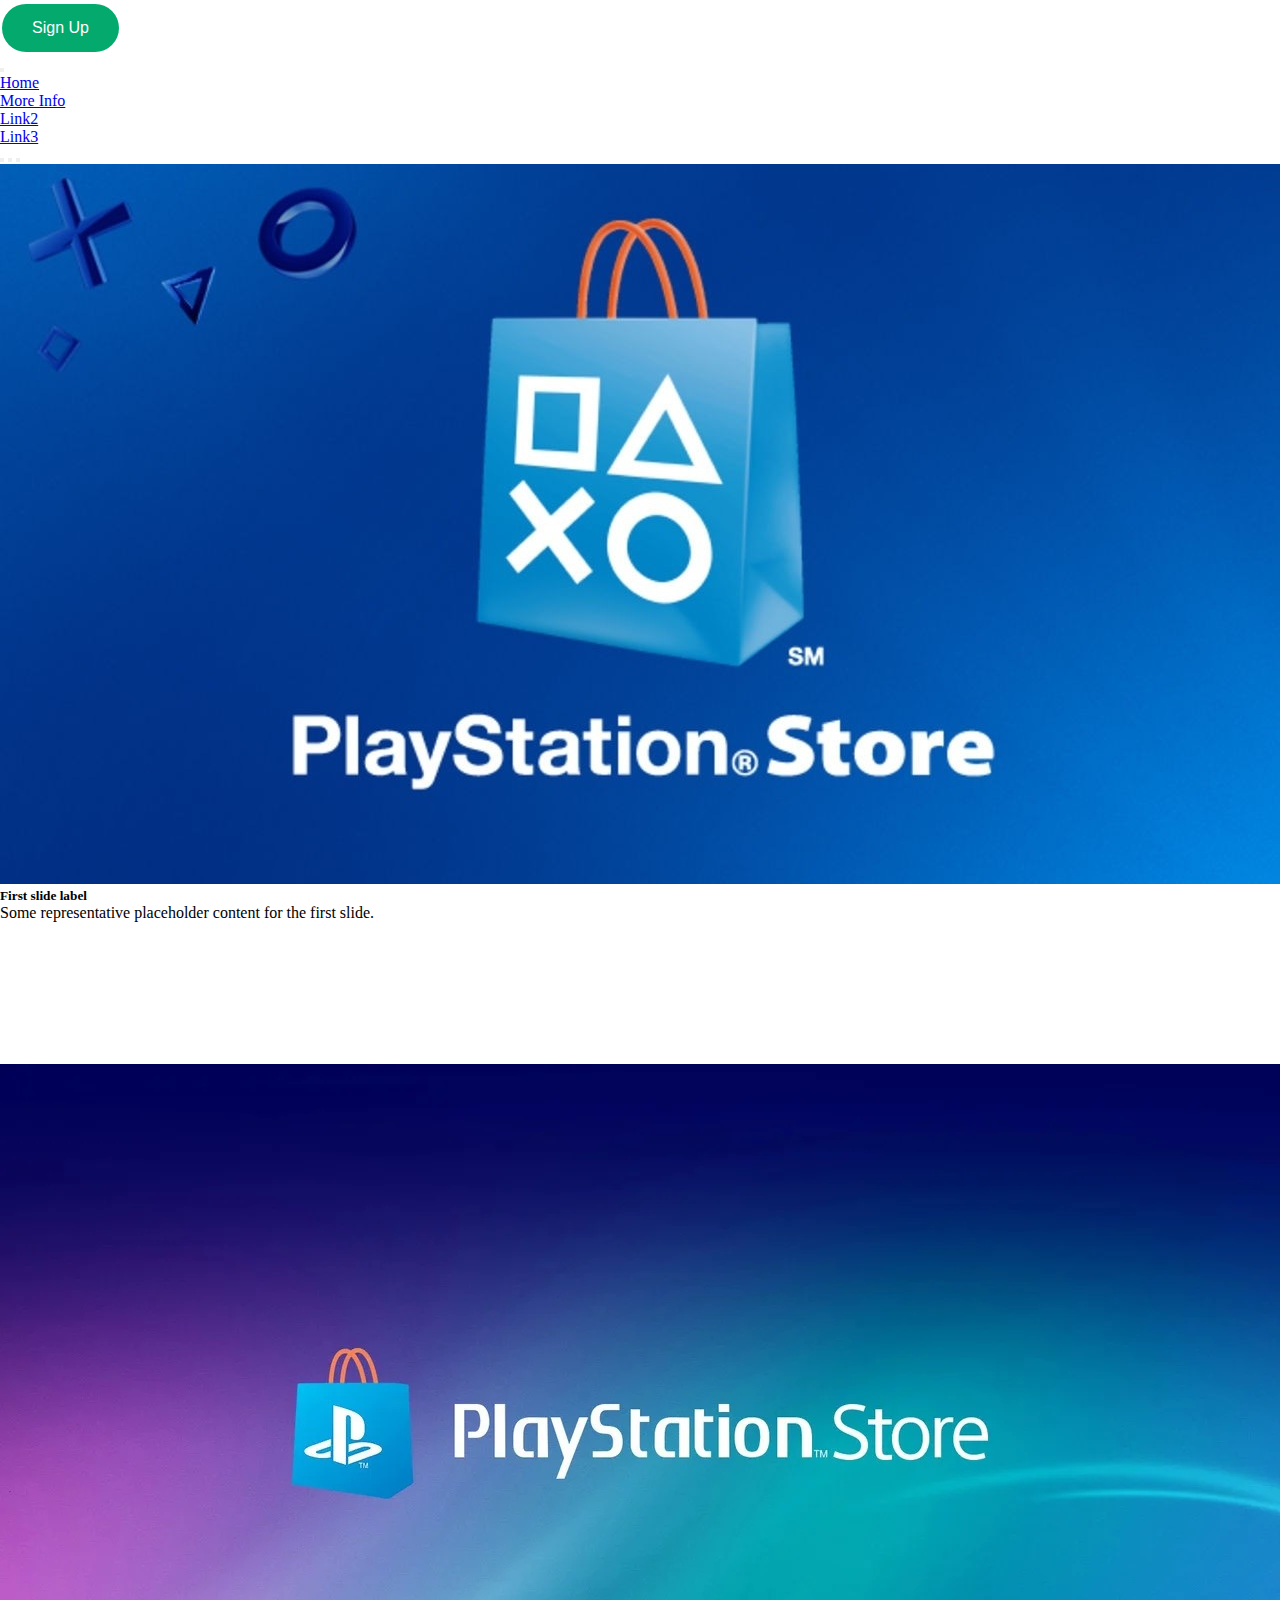
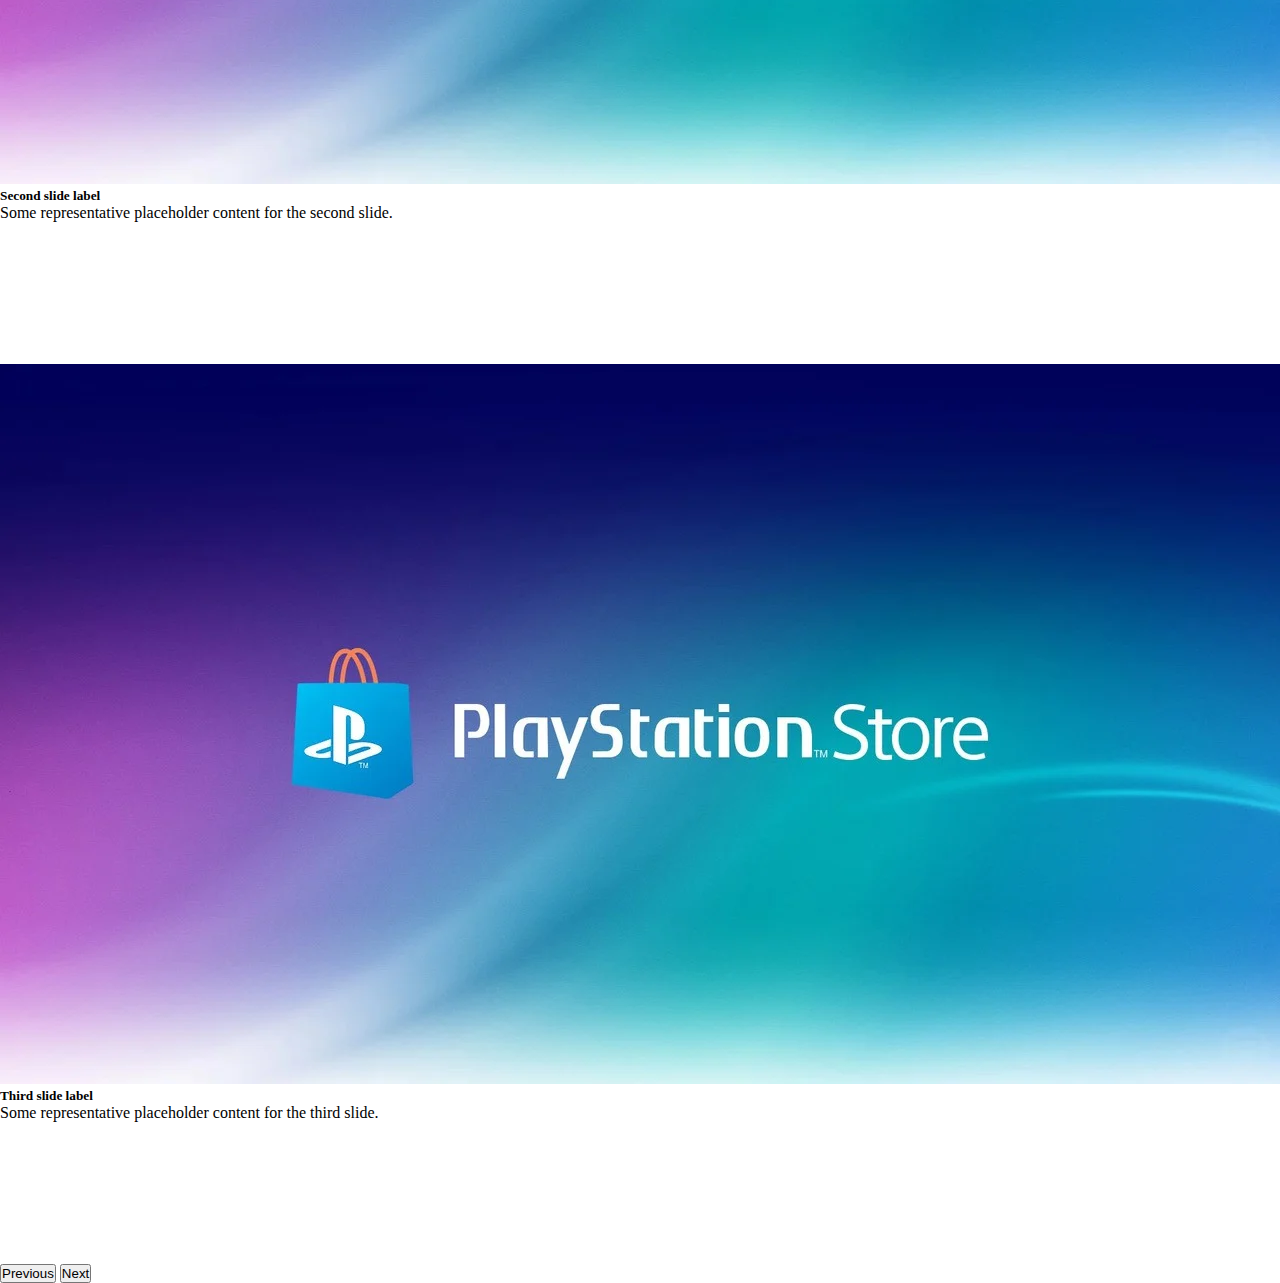
==== index.html @ cf3bb621 "initialized" ====
<!DOCTYPE html>
<html lang="en">
  <head>
    <meta charset="UTF-8" />
    <meta http-equiv="X-UA-Compatible" content="IE=edge" />
    <meta name="viewport" content="width=device-width, initial-scale=1.0" />
    <title>Document</title>

    <!-- bootstrap-cdn -->
    <link
      href="https://cdn.jsdelivr.net/npm/bootstrap@5.0.2/dist/css/bootstrap.min.css"
      rel="stylesheet"
      integrity="sha384-EVSTQN3/azprG1Anm3QDgpJLIm9Nao0Yz1ztcQTwFspd3yD65VohhpuuCOmLASjC"
      crossorigin="anonymous"
    />

    <!-- <link
      rel="stylesheet"
      href="https://cdnjs.cloudflare.com/ajax/libs/OwlCarousel2/2.3.4/assets/owl.carousel.min.css"
    /> -->
    <link
      rel="stylesheet"
      href="https://cdnjs.cloudflare.com/ajax/libs/OwlCarousel2/2.3.4/assets/owl.theme.default.css"
    />

    <link rel="stylesheet" href="style.css" />

    <!-- font-awesome -->
    <link
      rel="stylesheet"
      href="https://cdnjs.cloudflare.com/ajax/libs/font-awesome/6.1.1/css/all.min.css"
      integrity="sha512-KfkfwYDsLkIlwQp6LFnl8zNdLGxu9YAA1QvwINks4PhcElQSvqcyVLLD9aMhXd13uQjoXtEKNosOWaZqXgel0g=="
      crossorigin="anonymous"
      referrerpolicy="no-referrer"
    />
  </head>

  <body>
    <header>
      <nav class="navbar navbar-light">
        <div class="container-fluid">
          <div class="d-flex justify-content-end w-100">
            <button class="button button1">
              Sign Up <i class="fa-solid fa-location-arrow ms-4"></i>
            </button>
          </div>
        </div>
      </nav>
      <!-- bottom nav -->
      <nav class="navbar navbar-expand-lg navbar-light bg-light">
        <div class="container">
          <button
            class="navbar-toggler"
            type="button"
            data-bs-toggle="collapse"
            data-bs-target="#navbarSupportedContent"
            aria-controls="navbarSupportedContent"
            aria-expanded="false"
            aria-label="Toggle navigation"
          >
            <span class="navbar-toggler-icon"></span>
          </button>
          <div class="collapse navbar-collapse" id="navbarSupportedContent">
            <ul
              class="navbar-nav d-flex justify-content-around w-100 mb-2 mb-lg-0"
            >
              <li class="nav-item">
                <a class="nav-link active fw-bold" aria-current="page" href="#"
                  >Home</a
                >
              </li>
              <li class="nav-item">
                <a class="nav-link fw-bold" href="#"
                  >More Info <i class="fa-solid fa-angles-right"></i
                ></a>
              </li>
              <li class="nav-item">
                <a class="nav-link fw-bold" href="#"
                  >Link2 <i class="fa-solid fa-angles-right"></i
                ></a>
              </li>
              <li class="nav-item">
                <a class="nav-link fw-bold" href="#"
                  >Link3 <i class="fa-solid fa-angles-right"></i
                ></a>
              </li>
            </ul>
          </div>
        </div>
      </nav>
    </header>

    <main>
      <!-- carousel -->
      <div id="carouselExampleDark" class="carousel carousel-dark slide" data-bs-ride="carousel">
        <div class="carousel-indicators">
          <button type="button" data-bs-target="#carouselExampleDark" data-bs-slide-to="0" class="active" aria-current="true" aria-label="Slide 1"></button>
          <button type="button" data-bs-target="#carouselExampleDark" data-bs-slide-to="1" aria-label="Slide 2"></button>
          <button type="button" data-bs-target="#carouselExampleDark" data-bs-slide-to="2" aria-label="Slide 3"></button>
        </div>
        <div class="carousel-inner">
          <div class="carousel-item active" data-bs-interval="10000">
            <div className=""><img src="/images/plastation-1.jpg" class="d-block w-100" alt="..."></div>
            <div class="carousel-caption d-none d-md-block">
              <h5>First slide label</h5>
              <p>Some representative placeholder content for the first slide.</p>
            </div>
          </div>
          <div class="carousel-item" data-bs-interval="2000">
            <img src="/images/plastation-2.jpg" class="d-block w-100" alt="...">
            <div class="carousel-caption d-none d-md-block">
              <h5>Second slide label</h5>
              <p>Some representative placeholder content for the second slide.</p>
            </div>
          </div>
          <div class="carousel-item">
            <img src="/images/plastation-2.jpg" class="d-block w-100" alt="...">
            <div class="carousel-caption d-none d-md-block">
              <h5>Third slide label</h5>
              <p>Some representative placeholder content for the third slide.</p>
            </div>
          </div>
        </div>
        <button class="carousel-control-prev" type="button" data-bs-target="#carouselExampleDark" data-bs-slide="prev">
          <span class="carousel-control-prev-icon" aria-hidden="true"></span>
          <span class="visually-hidden">Previous</span>
        </button>
        <button class="carousel-control-next" type="button" data-bs-target="#carouselExampleDark" data-bs-slide="next">
          <span class="carousel-control-next-icon" aria-hidden="true"></span>
          <span class="visually-hidden">Next</span>
        </button>
      </div>
    </main>

<!-- bundle-js -->
    <script
      src="https://cdn.jsdelivr.net/npm/bootstrap@5.0.2/dist/js/bootstrap.bundle.min.js"
      integrity="sha384-MrcW6ZMFYlzcLA8Nl+NtUVF0sA7MsXsP1UyJoMp4YLEuNSfAP+JcXn/tWtIaxVXM"
      crossorigin="anonymous"
    ></script>
  </body>
</html>
---- style.css ----
*{
    margin: 0px;
    padding: 0px;
    box-sizing: border-box;
}

.button {
    background-color: #04AA6D;
    border: none;
    color: white;
    padding: 15px 30px;
    text-align: center;
    text-decoration: none;
    display: inline-block;
    font-size: 16px;
    margin: 4px 2px;
  }

  .button1 {border-radius: 30px;}

  /* .navbar-light .navbar-nav .nav-item {
    
    padding: 10px 5px; 
  }
  
  
  .navbar-light .navbar-nav .nav-item .nav-link {
    padding: 10px 0;
  } */
  
  .navbar-light .navbar-nav .nav-item  .nav-link .active {
    border-bottom: 2px solid yellowgreen !important;
    margin: 0 10px;
  }

  /* carousel */
  .carousel-item {
    height: 100vh;
    min-height: 350px;
    background: no-repeat center center scroll;
    -webkit-background-size: cover;
    -moz-background-size: cover;
    -o-background-size: cover;
    background-size: cover;
  }
  .text_part{
    display: none;
  }
  @media (max-width: 575px){
    .text_part{
    display: block;
  }
  .left_part{
    display: none;
  }
  }

  div {
    display: block;
    position: relative;
    -webkit-box-sizing: border-box;
    -moz-box-sizing: border-box;
    box-sizing: border-box
}




.bbb_viewed {
    padding-top: 51px;
    padding-bottom: 60px;
    background: #eff6fa
}

.bbb_main_container{
        background-color: #fff;
   padding: 11px;
}

.bbb_viewed_title_container {
    border-bottom: solid 1px #dadada
}

.bbb_viewed_title {
        margin-bottom: 16px;
   margin-top: 8px;

}

.bbb_viewed_nav_container {
    position: absolute;
    right: -5px;
    bottom: 14px
}

.bbb_viewed_nav {
    display: inline-block;
    cursor: pointer
}

.bbb_viewed_nav i {
    color: #dadada;
    font-size: 18px;
    padding: 5px;
    -webkit-transition: all 200ms ease;
    -moz-transition: all 200ms ease;
    -ms-transition: all 200ms ease;
    -o-transition: all 200ms ease;
    transition: all 200ms ease
}

.bbb_viewed_nav:hover i {
    color: #606264
}

.bbb_viewed_prev {
    margin-right: 15px
}

.bbb_viewed_slider_container {
    padding-top: 13px;
}

.bbb_viewed_item {
    width: 100%;
    background: #FFFFFF;
    border-radius: 2px;
    padding-top: 25px;
    padding-bottom: 25px;
    padding-left: 30px;
    padding-right: 30px
}

.bbb_viewed_image {
        width: 150px;
   height: 150px;
}

.bbb_viewed_image img {
    display: block;
    max-width: 100%
}

.bbb_viewed_content {
    width: 100%;
    margin-top: 25px
}

.bbb_viewed_price {
    font-size: 16px;
    color: #000000;
    font-weight: 500
}

.bbb_viewed_item.discount .bbb_viewed_price {
    color: #df3b3b
}

.bbb_viewed_price span {
    position: relative;
    font-size: 12px;
    font-weight: 400;
    color: rgba(0, 0, 0, 0.6);
    margin-left: 8px
}

.bbb_viewed_price span::after {
    display: block;
    position: absolute;
    top: 6px;
    left: -2px;
    width: calc(100% + 4px);
    height: 1px;
    background: #8d8d8d;
    content: ''
}

.bbb_viewed_name {
    margin-top: 3px
}

.bbb_viewed_name a {
    font-size: 14px;
    color: #000000;
    -webkit-transition: all 200ms ease;
    -moz-transition: all 200ms ease;
    -ms-transition: all 200ms ease;
    -o-transition: all 200ms ease;
    transition: all 200ms ease
}

.bbb_viewed_name a:hover {
    color: #0e8ce4
}

.item_marks {
    position: absolute;
    top: 18px;
    left: 18px
}

.item_mark {
    display: none;
    width: 36px;
    height: 36px;
    border-radius: 50%;
    color: #FFFFFF;
    font-size: 10px;
    font-weight: 500;
    line-height: 36px;
    text-align: center
}

.item_discount { 
    background: #df3b3b;
    margin-right: 5px
}

.item_new {
    background: #0e8ce4
}

.bbb_viewed_item.discount .item_discount {
    display: inline-block
}

.bbb_viewed_item.is_new .item_new {
    display: inline-block
}
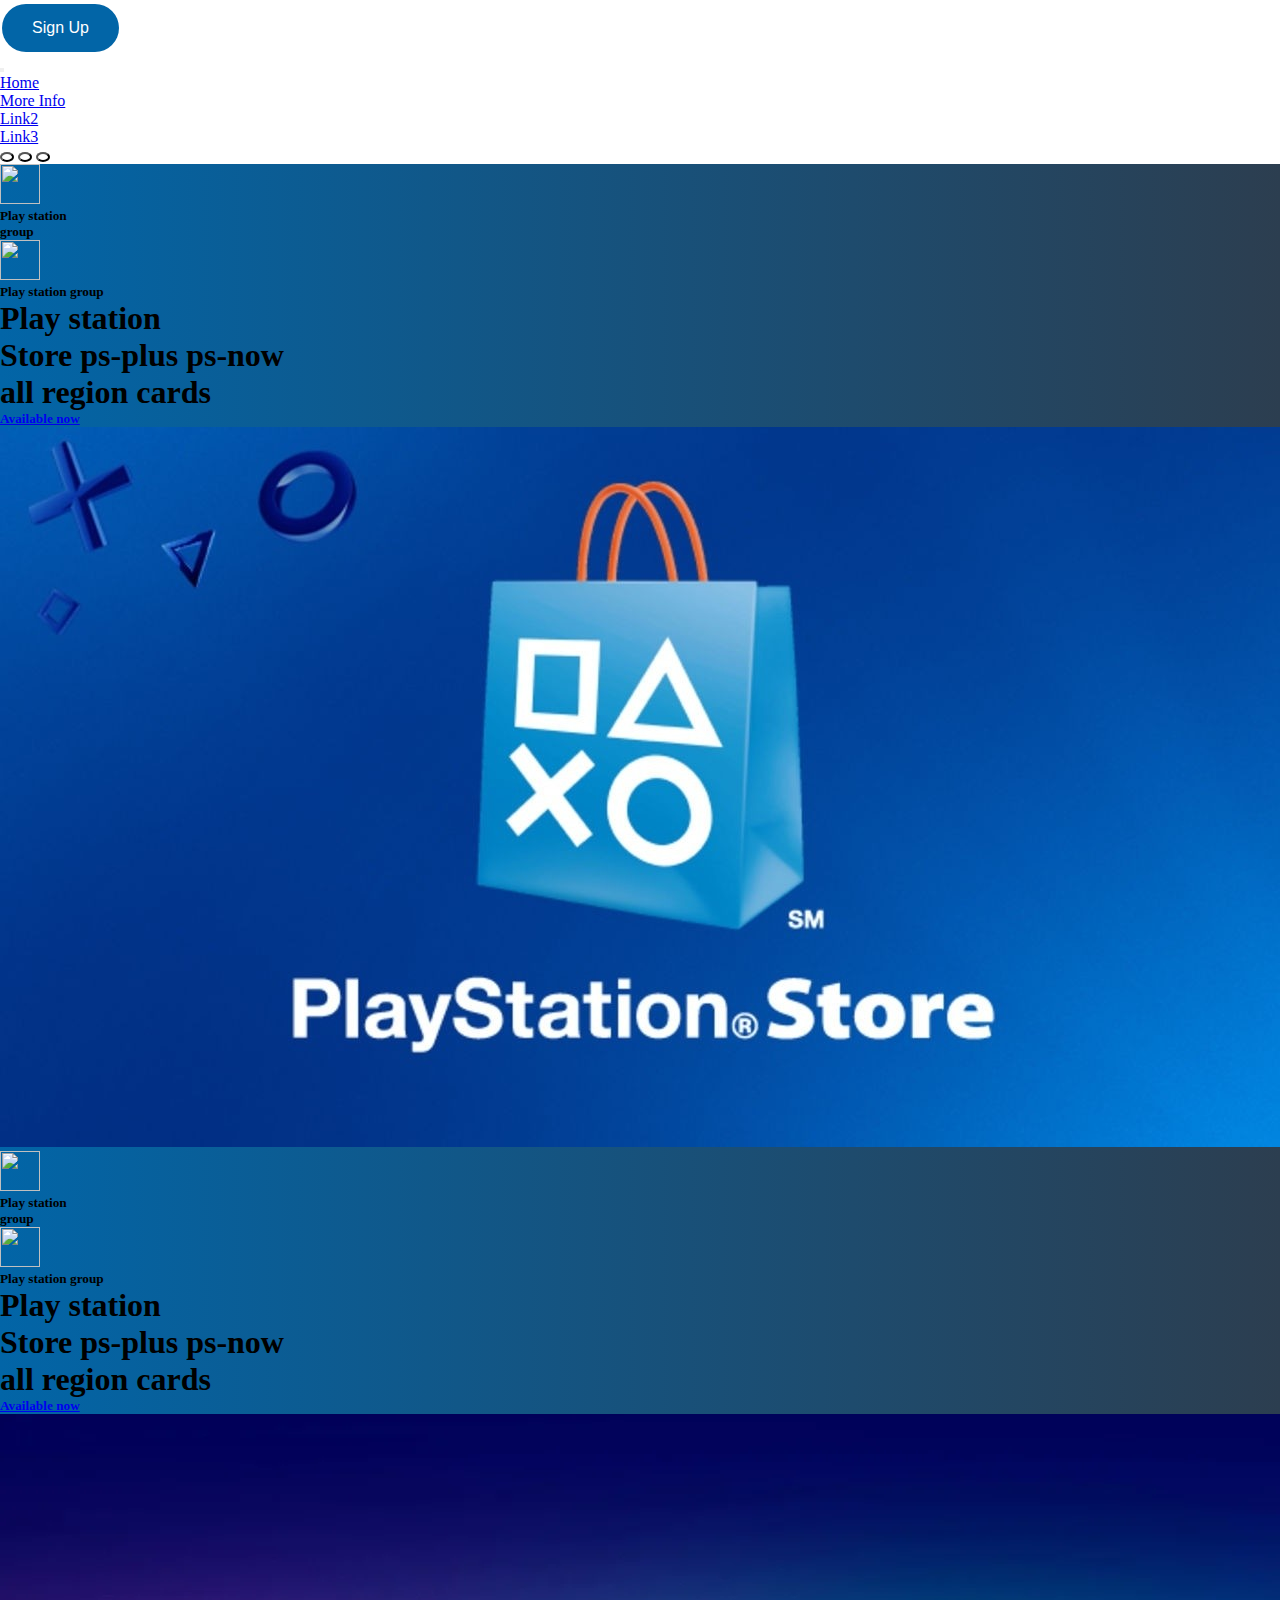
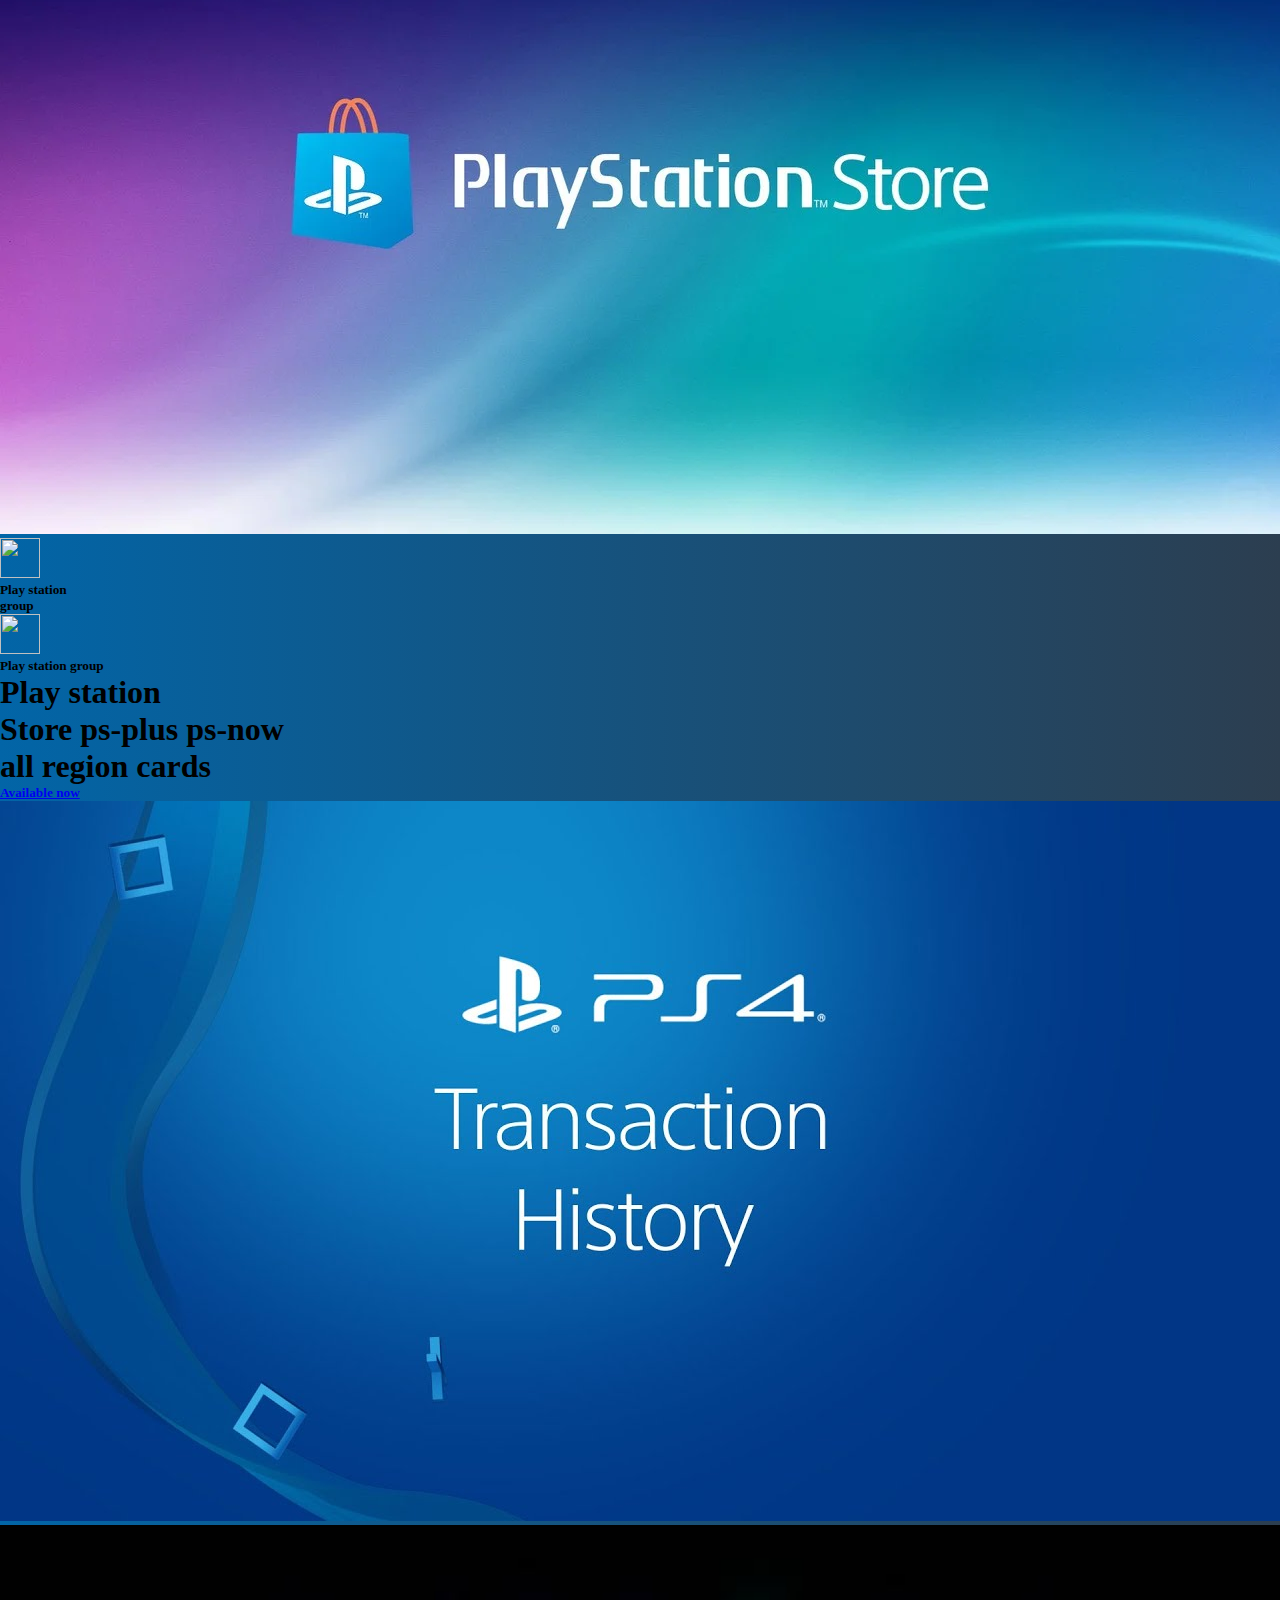
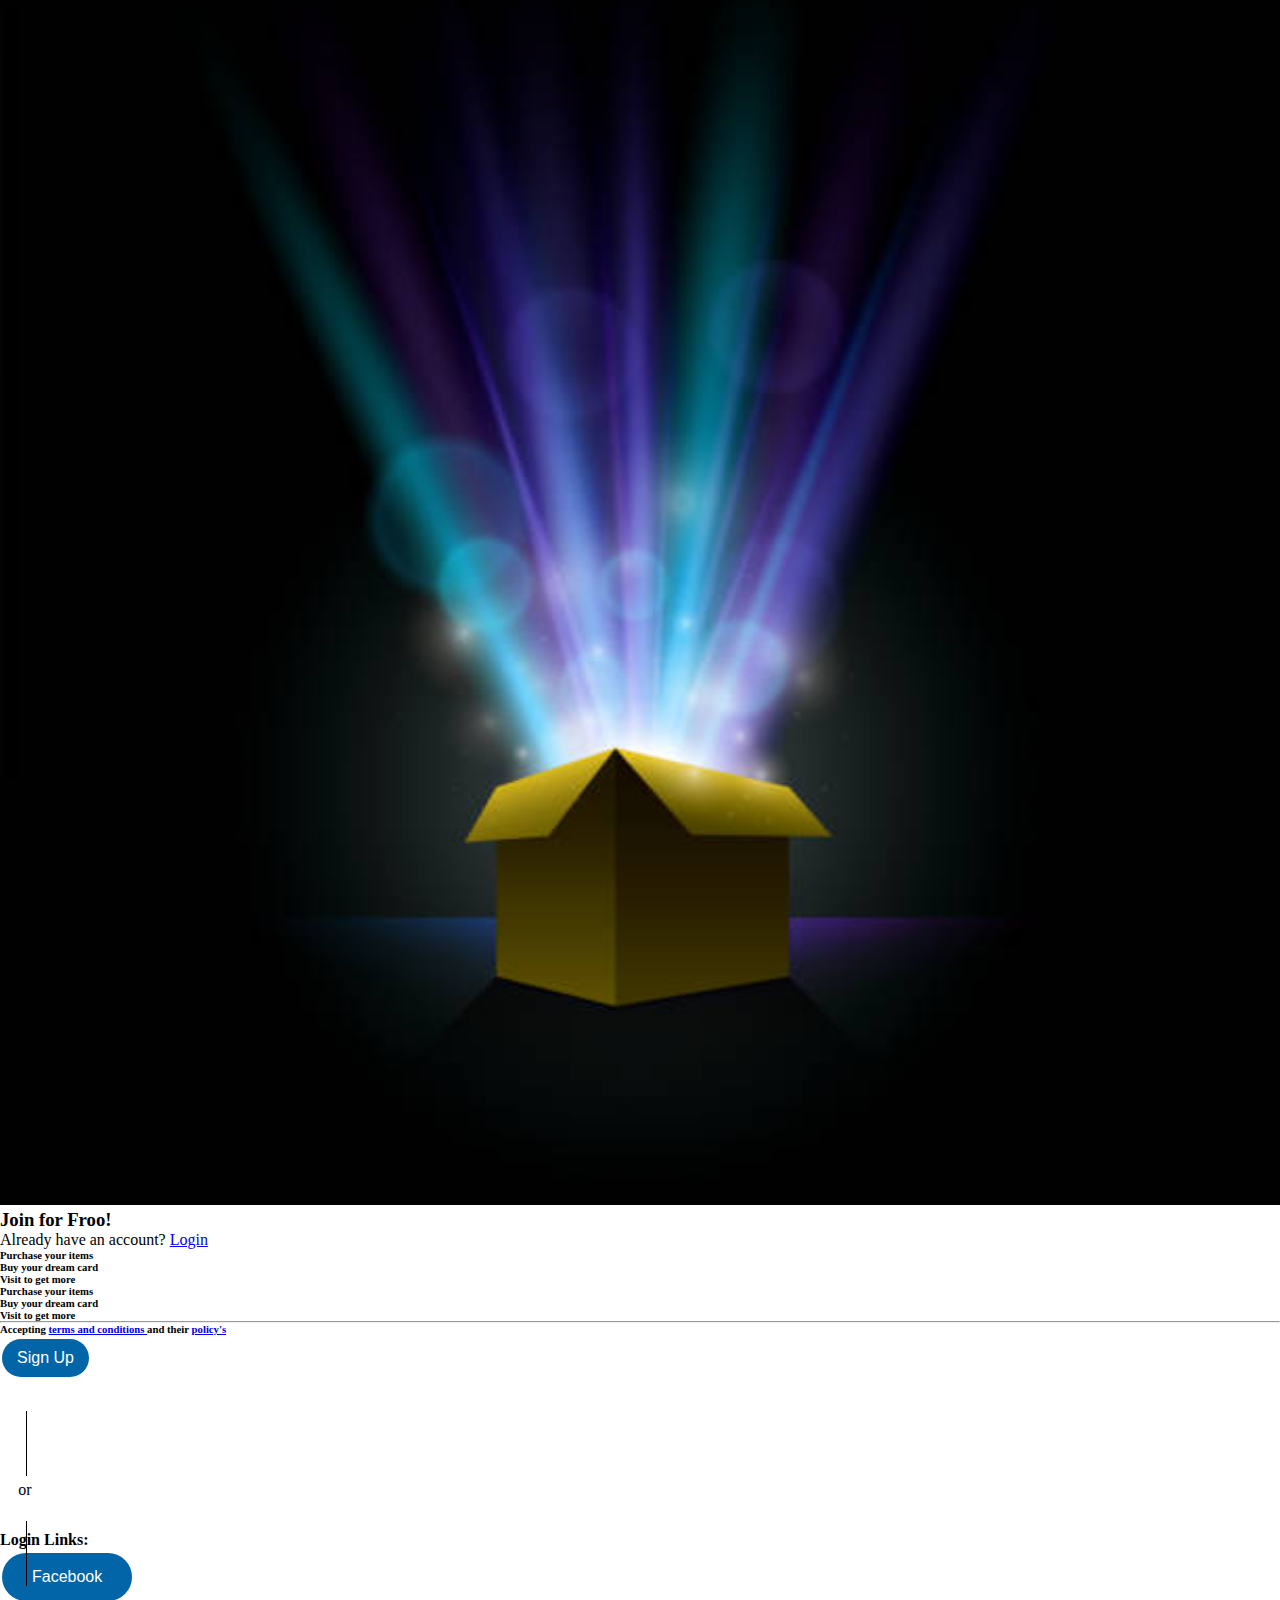
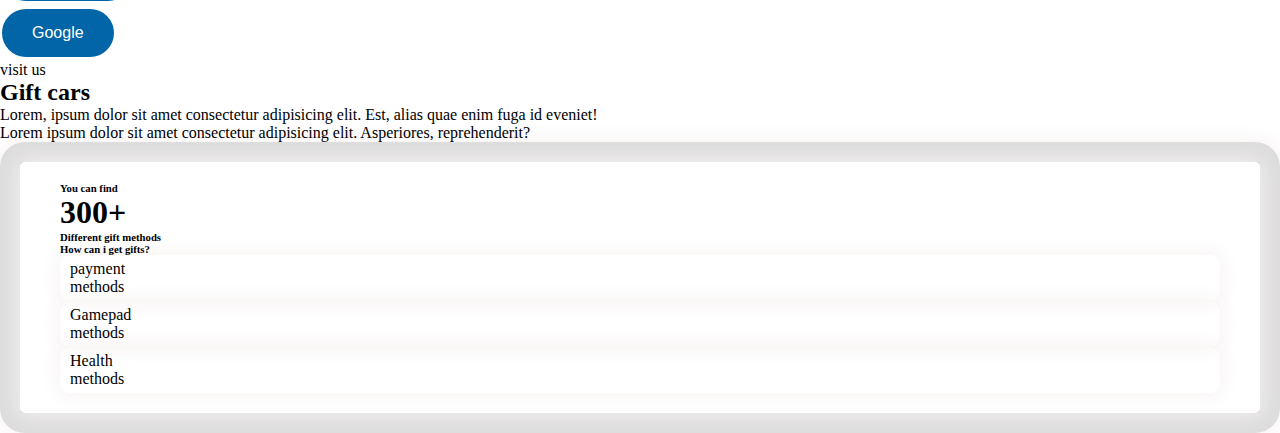
==== commit b7cd7a3a: "new section added" ====
--- a/index.html
+++ b/index.html
@@ -92,47 +92,290 @@
 
     <main>
       <!-- carousel -->
-      <div id="carouselExampleDark" class="carousel carousel-dark slide" data-bs-ride="carousel">
-        <div class="carousel-indicators">
-          <button type="button" data-bs-target="#carouselExampleDark" data-bs-slide-to="0" class="active" aria-current="true" aria-label="Slide 1"></button>
-          <button type="button" data-bs-target="#carouselExampleDark" data-bs-slide-to="1" aria-label="Slide 2"></button>
-          <button type="button" data-bs-target="#carouselExampleDark" data-bs-slide-to="2" aria-label="Slide 3"></button>
-        </div>
-        <div class="carousel-inner">
-          <div class="carousel-item active" data-bs-interval="10000">
-            <div className=""><img src="/images/plastation-1.jpg" class="d-block w-100" alt="..."></div>
-            <div class="carousel-caption d-none d-md-block">
-              <h5>First slide label</h5>
-              <p>Some representative placeholder content for the first slide.</p>
-            </div>
-          </div>
-          <div class="carousel-item" data-bs-interval="2000">
-            <img src="/images/plastation-2.jpg" class="d-block w-100" alt="...">
-            <div class="carousel-caption d-none d-md-block">
-              <h5>Second slide label</h5>
-              <p>Some representative placeholder content for the second slide.</p>
-            </div>
-          </div>
-          <div class="carousel-item">
-            <img src="/images/plastation-2.jpg" class="d-block w-100" alt="...">
-            <div class="carousel-caption d-none d-md-block">
-              <h5>Third slide label</h5>
-              <p>Some representative placeholder content for the third slide.</p>
-            </div>
-          </div>
-        </div>
-        <button class="carousel-control-prev" type="button" data-bs-target="#carouselExampleDark" data-bs-slide="prev">
-          <span class="carousel-control-prev-icon" aria-hidden="true"></span>
-          <span class="visually-hidden">Previous</span>
-        </button>
-        <button class="carousel-control-next" type="button" data-bs-target="#carouselExampleDark" data-bs-slide="next">
-          <span class="carousel-control-next-icon" aria-hidden="true"></span>
-          <span class="visually-hidden">Next</span>
-        </button>
-      </div>
+      <section>
+        <div
+          id="carouselExampleDark"
+          class="carousel carousel-dark slide"
+          data-bs-ride="carousel"
+        >
+          <div class="carousel-indicators">
+            <button
+              type="button"
+              data-bs-target="#carouselExampleDark"
+              data-bs-slide-to="0"
+              class="active"
+              aria-current="true"
+              aria-label="Slide 1"
+            ></button>
+            <button
+              type="button"
+              data-bs-target="#carouselExampleDark"
+              data-bs-slide-to="1"
+              aria-label="Slide 2"
+            ></button>
+            <button
+              type="button"
+              data-bs-target="#carouselExampleDark"
+              data-bs-slide-to="2"
+              aria-label="Slide 3"
+            ></button>
+          </div>
+          <div class="carousel-inner py-2 carousel-bg-info text-white">
+            <div class="carousel-item active" data-bs-interval="10000">
+              <div class="row p-5 carousel-bg-info d-flex align-items-center">
+                <div class="col-lg-6">
+                  <div class="d-flex justify-content-start">
+                    <div
+                      class="d-flex justify-content-evenly align-items-center"
+                    >
+                      <div>
+                        <img
+                          height="40px"
+                          width="40px"
+                          src="/images/playstation-people.png"
+                          alt=""
+                        />
+                      </div>
+                      <h5 class="ms-2">Play station <br />group</h5>
+                    </div>
+                    <div
+                      class="d-flex justify-content-evenly align-items-center"
+                    >
+                      <div>
+                        <img
+                          height="40px"
+                          width="40px"
+                          src="/images/playicon.png"
+                          alt=""
+                        />
+                      </div>
+                      <h5>Play station group</h5>
+                    </div>
+                  </div>
+                  <h1 class="text-uppercase mt-5">
+                    Play station <br />Store ps-plus ps-now <br />all region
+                    cards
+                  </h1>
+                  <h5 class="mt-4">
+                    <a href="#" class="text-white">Available now</a>
+                  </h5>
+                </div>
+                <div class="col-lg-6">
+                  <img
+                    src="images/plastation-1.jpg"
+                    class="d-block w-100"
+                    alt="..."
+                  />
+                </div>
+              </div>
+            </div>
+            <div class="carousel-item" data-bs-interval="2000">
+              <div class="row p-5 panda-bg-info d-flex align-items-center">
+                <div class="col-lg-6">
+                  <div class="d-flex justify-content-start">
+                    <div
+                      class="d-flex justify-content-evenly align-items-center"
+                    >
+                      <div>
+                        <img
+                          height="40px"
+                          width="40px"
+                          src="/images/playstation-people.png"
+                          alt=""
+                        />
+                      </div>
+                      <h5 class="ms-2">Play station <br />group</h5>
+                    </div>
+                    <div
+                      class="d-flex justify-content-evenly align-items-center"
+                    >
+                      <div>
+                        <img
+                          height="40px"
+                          width="40px"
+                          src="/images/playicon.png"
+                          alt=""
+                        />
+                      </div>
+                      <h5>Play station group</h5>
+                    </div>
+                  </div>
+                  <h1 class="text-uppercase mt-5">
+                    Play station <br />Store ps-plus ps-now <br />all region
+                    cards
+                  </h1>
+                  <h5 class="mt-4">
+                    <a href="#" class="text-white">Available now</a>
+                  </h5>
+                </div>
+                <div class="col-lg-6">
+                  <img
+                    src="images/plastation-2.jpg"
+                    class="d-block w-100"
+                    alt="..."
+                  />
+                </div>
+              </div>
+            </div>
+            <div class="carousel-item">
+              <div class="row p-5 panda-bg-info d-flex align-items-center">
+                <div class="col-lg-6">
+                  <div class="d-flex justify-content-start">
+                    <div
+                      class="d-flex justify-content-evenly align-items-center"
+                    >
+                      <div>
+                        <img
+                          height="40px"
+                          width="40px"
+                          src="/images/playstation-people.png"
+                          alt=""
+                        />
+                      </div>
+                      <h5 class="ms-2">Play station <br />group</h5>
+                    </div>
+                    <div
+                      class="d-flex justify-content-evenly align-items-center"
+                    >
+                      <div>
+                        <img
+                          height="40px"
+                          width="40px"
+                          src="/images/playicon.png"
+                          alt=""
+                        />
+                      </div>
+                      <h5>Play station group</h5>
+                    </div>
+                  </div>
+                  <h1 class="text-uppercase mt-5">
+                    Play station <br />Store ps-plus ps-now <br />all region
+                    cards
+                  </h1>
+                  <h5 class="mt-4">
+                    <a href="#" class="text-white">Available now</a>
+                  </h5>
+                </div>
+                <div class="col-lg-6">
+                  <img
+                    src="images/plastation-3.jpg"
+                    class="d-block w-100"
+                    alt="..."
+                  />
+                </div>
+              </div>
+            </div>
+          </div>
+        </div>
+      </section>
+
+      <!-- login-section -->
+      <section>
+        <div class="row">
+          <div class="col-lg-3">
+            <img height="100%" width="100%" src="/images/mystery-box2.png" alt="" />
+          </div>
+          <div class="col-lg-5 my-auto">
+            <div>
+              <div class="d-flex justify-content-between align-items-center">
+                <h3>Join for Froo!</h3>
+                <span>Already have an account? <a href="#">Login</a></span>
+              </div>
+            </div>
+            <div class="d-flex justify-content-between my-3">
+              <h6>Purchase your items</h6>
+              <h6>Buy your dream card</h6>
+              <h6>Visit to get more<a href="#"><i class="fa-solid fa-location-arrow ms-4"></i></a></h6>
+            </div>
+            <div class="d-flex justify-content-between my-3">
+              <h6>Purchase your items</h6>
+              <h6>Buy your dream card</h6>
+              <h6>Visit to get more<a href="#"><i class="fa-solid fa-location-arrow ms-4"></i></a></h6>
+            </div>
+            <hr />
+            <div class="d-flex justify-content-between align-items-center ">
+              <h6>
+                Accepting
+                <a href="#"
+                  >terms and conditions </a>and their  <a href="#">policy's</a
+                >
+              </h6>
+              <h6>
+                <button class="buy-button buy-button1">
+                  Sign Up <i class="fa-solid fa-caret-right ms-4"></i></i>
+                </button>
+              </h3>
+            </div>
+          </div>
+
+          <div class="col-lg-4 my-auto">
+            <div class="d-flex justify-content-evenly">
+             <span class="line">or</span>
+             <div class="social-link">
+              <h4>Login Links:</h4>
+            <button class="button button1 mt-4 mb-2">
+              Facebook <i class="fa-solid fa-caret-right ms-3"></i></i>
+            </button>
+            <br>
+            <button class="button button1">
+              Google <i class="fa-solid fa-caret-right ms-4"></i></i>
+            </button>
+            </div>
+            </div>
+            
+          </div>
+        </div>
+      </section>
+
+      <section>
+        <div class="row">
+          <div class="col-lg-4 gift-card-left">
+            <div class="mb-5">
+              <span>visit us</span>
+            <h2>Gift cars</h2>
+            <p>Lorem, ipsum dolor sit amet consectetur adipisicing elit. Est, alias quae enim fuga id eveniet!</p>
+            </div>
+            <div>Lorem ipsum dolor sit amet consectetur adipisicing elit. Asperiores, reprehenderit?</div>
+          </div>
+          <div class="col-lg-6">
+            <div class="gift-card-outer-right">
+              
+              <div class="gift-card-inner-right">
+  
+                <div class="row ">
+                  <div class="col-lg-6">
+                    <h6>You can find</h6>
+                    <h1>300+</h1>
+                    <h6>Different gift methods</h6>
+                  </div>
+                  <div class="col-lg-6">
+                    <h6>How can i get gifts?</h6>
+                    <div class="d-flex justify-content-between">
+                      <div class="gift-card-color">
+                       <i class="fa-solid fa-house d-inline-block fs-3 ms-3"></i>
+                        <p>payment <br> methods</p>
+                      </div>
+                      <div class="gift-card-color">
+                        <i class="fa-solid fa-gamepad d-inline-block fs-3 ms-3"></i>
+                        <p>Gamepad <br> methods</p>
+                      </div>
+                      <div class="gift-card-color">
+                        <i class="fa-solid fa-square-plus d-inline-block fs-3 ms-3"></i>
+                        <p>Health <br> methods</p>
+                      </div>
+                    </div>
+                  </div>
+                </div>
+              </div>
+            </div>
+          </div>
+        </div>
+      </section>
+
+
     </main>
 
-<!-- bundle-js -->
+    <!-- bundle-js -->
     <script
       src="https://cdn.jsdelivr.net/npm/bootstrap@5.0.2/dist/js/bootstrap.bundle.min.js"
       integrity="sha384-MrcW6ZMFYlzcLA8Nl+NtUVF0sA7MsXsP1UyJoMp4YLEuNSfAP+JcXn/tWtIaxVXM"
--- a/style.css
+++ b/style.css
@@ -2,10 +2,15 @@
     margin: 0px;
     padding: 0px;
     box-sizing: border-box;
+    outline: 0;
+}
+
+body{
+  overflow-x: hidden;
 }
 
 .button {
-    background-color: #04AA6D;
+    background-color: #0265a7;
     border: none;
     color: white;
     padding: 15px 30px;
@@ -18,212 +23,90 @@
 
   .button1 {border-radius: 30px;}
 
-  /* .navbar-light .navbar-nav .nav-item {
-    
-    padding: 10px 5px; 
+  .buy-button {
+    background-color: #0265a7;
+    border: none;
+    color: white;
+    padding: 10px 15px;
+    text-align: center;
+    text-decoration: none;
+    display: inline-block;
+    font-size: 16px;
+    margin: 4px 2px;
   }
-  
-  
-  .navbar-light .navbar-nav .nav-item .nav-link {
-    padding: 10px 0;
-  } */
+
+  .buy-button1 {border-radius: 30px;}
+
   
   .navbar-light .navbar-nav .nav-item  .nav-link .active {
     border-bottom: 2px solid yellowgreen !important;
     margin: 0 10px;
   }
 
-  /* carousel */
-  .carousel-item {
-    height: 100vh;
-    min-height: 350px;
-    background: no-repeat center center scroll;
-    -webkit-background-size: cover;
-    -moz-background-size: cover;
-    -o-background-size: cover;
-    background-size: cover;
-  }
-  .text_part{
-    display: none;
-  }
-  @media (max-width: 575px){
-    .text_part{
-    display: block;
-  }
-  .left_part{
-    display: none;
-  }
-  }
-
-  div {
-    display: block;
-    position: relative;
-    -webkit-box-sizing: border-box;
-    -moz-box-sizing: border-box;
-    box-sizing: border-box
-}
-
-
-
-
-.bbb_viewed {
-    padding-top: 51px;
-    padding-bottom: 60px;
-    background: #eff6fa
-}
-
-.bbb_main_container{
-        background-color: #fff;
-   padding: 11px;
-}
-
-.bbb_viewed_title_container {
-    border-bottom: solid 1px #dadada
-}
-
-.bbb_viewed_title {
-        margin-bottom: 16px;
-   margin-top: 8px;
+  .carousel-indicators [data-bs-target] {
+    
+    width: 14px !important;
+    height: 10px !important;
+    background-color: white !important;
+    border-radius: 100% !important;
 
 }
 
-.bbb_viewed_nav_container {
-    position: absolute;
-    right: -5px;
-    bottom: 14px
+  .carousel-bg-info{
+    background: linear-gradient(to right, #0265a7, #2c3e50);  
+  }
+
+  /* Vertical Line */
+  .line {
+    height: 150px;
+    width: 50px;
+    display: inline-block;
+    text-align:center;
+    padding-top: 100px;
+    position: relative;
 }
 
-.bbb_viewed_nav {
-    display: inline-block;
-    cursor: pointer
+.line:before {
+    border-left: 1px solid black;
+    content: "";
+    display: block;
+    height: 65px;
+    left: 26px;
+    position: absolute;
+    top: 30px;
+    width: 1px;
+    z-index: 0;
 }
 
-.bbb_viewed_nav i {
-    color: #dadada;
-    font-size: 18px;
-    padding: 5px;
-    -webkit-transition: all 200ms ease;
-    -moz-transition: all 200ms ease;
-    -ms-transition: all 200ms ease;
-    -o-transition: all 200ms ease;
-    transition: all 200ms ease
+.line:after {
+    border-left: 1px solid black;
+    content: "";
+    display: block;
+    height: 65px;
+    left: 26px;
+    position: absolute;
+    top: 140px;
+    width: 1px;
+    z-index: 0;
 }
 
-.bbb_viewed_nav:hover i {
-    color: #606264
+/* gift-cards-section */
+.gift-card-outer-right{
+  border: 20px solid gainsboro;
+  box-shadow: 0px 0px 20px 2px rgb(247, 241, 241);
+  border-radius: 25px;
+}
+.gift-card-inner-right{
+  padding: 20px 40px;
+  box-shadow: 0px 0px 20px 2px rgb(247, 241, 241);
+
 }
 
-.bbb_viewed_prev {
-    margin-right: 15px
+.gift-card-color{
+  padding: 5px 10px;
+  border-radius: 10px;
+  box-shadow: 0px 0px 20px 2px rgb(247, 241, 241);
 }
-
-.bbb_viewed_slider_container {
-    padding-top: 13px;
-}
-
-.bbb_viewed_item {
-    width: 100%;
-    background: #FFFFFF;
-    border-radius: 2px;
-    padding-top: 25px;
-    padding-bottom: 25px;
-    padding-left: 30px;
-    padding-right: 30px
-}
-
-.bbb_viewed_image {
-        width: 150px;
-   height: 150px;
-}
-
-.bbb_viewed_image img {
-    display: block;
-    max-width: 100%
-}
-
-.bbb_viewed_content {
-    width: 100%;
-    margin-top: 25px
-}
-
-.bbb_viewed_price {
-    font-size: 16px;
-    color: #000000;
-    font-weight: 500
-}
-
-.bbb_viewed_item.discount .bbb_viewed_price {
-    color: #df3b3b
-}
-
-.bbb_viewed_price span {
-    position: relative;
-    font-size: 12px;
-    font-weight: 400;
-    color: rgba(0, 0, 0, 0.6);
-    margin-left: 8px
-}
-
-.bbb_viewed_price span::after {
-    display: block;
-    position: absolute;
-    top: 6px;
-    left: -2px;
-    width: calc(100% + 4px);
-    height: 1px;
-    background: #8d8d8d;
-    content: ''
-}
-
-.bbb_viewed_name {
-    margin-top: 3px
-}
-
-.bbb_viewed_name a {
-    font-size: 14px;
-    color: #000000;
-    -webkit-transition: all 200ms ease;
-    -moz-transition: all 200ms ease;
-    -ms-transition: all 200ms ease;
-    -o-transition: all 200ms ease;
-    transition: all 200ms ease
-}
-
-.bbb_viewed_name a:hover {
-    color: #0e8ce4
-}
-
-.item_marks {
-    position: absolute;
-    top: 18px;
-    left: 18px
-}
-
-.item_mark {
-    display: none;
-    width: 36px;
-    height: 36px;
-    border-radius: 50%;
-    color: #FFFFFF;
-    font-size: 10px;
-    font-weight: 500;
-    line-height: 36px;
-    text-align: center
-}
-
-.item_discount { 
-    background: #df3b3b;
-    margin-right: 5px
-}
-
-.item_new {
-    background: #0e8ce4
-}
-
-.bbb_viewed_item.discount .item_discount {
-    display: inline-block
-}
-
-.bbb_viewed_item.is_new .item_new {
-    display: inline-block
+.gift-card-color i {
+  color: #871fef6a;
 }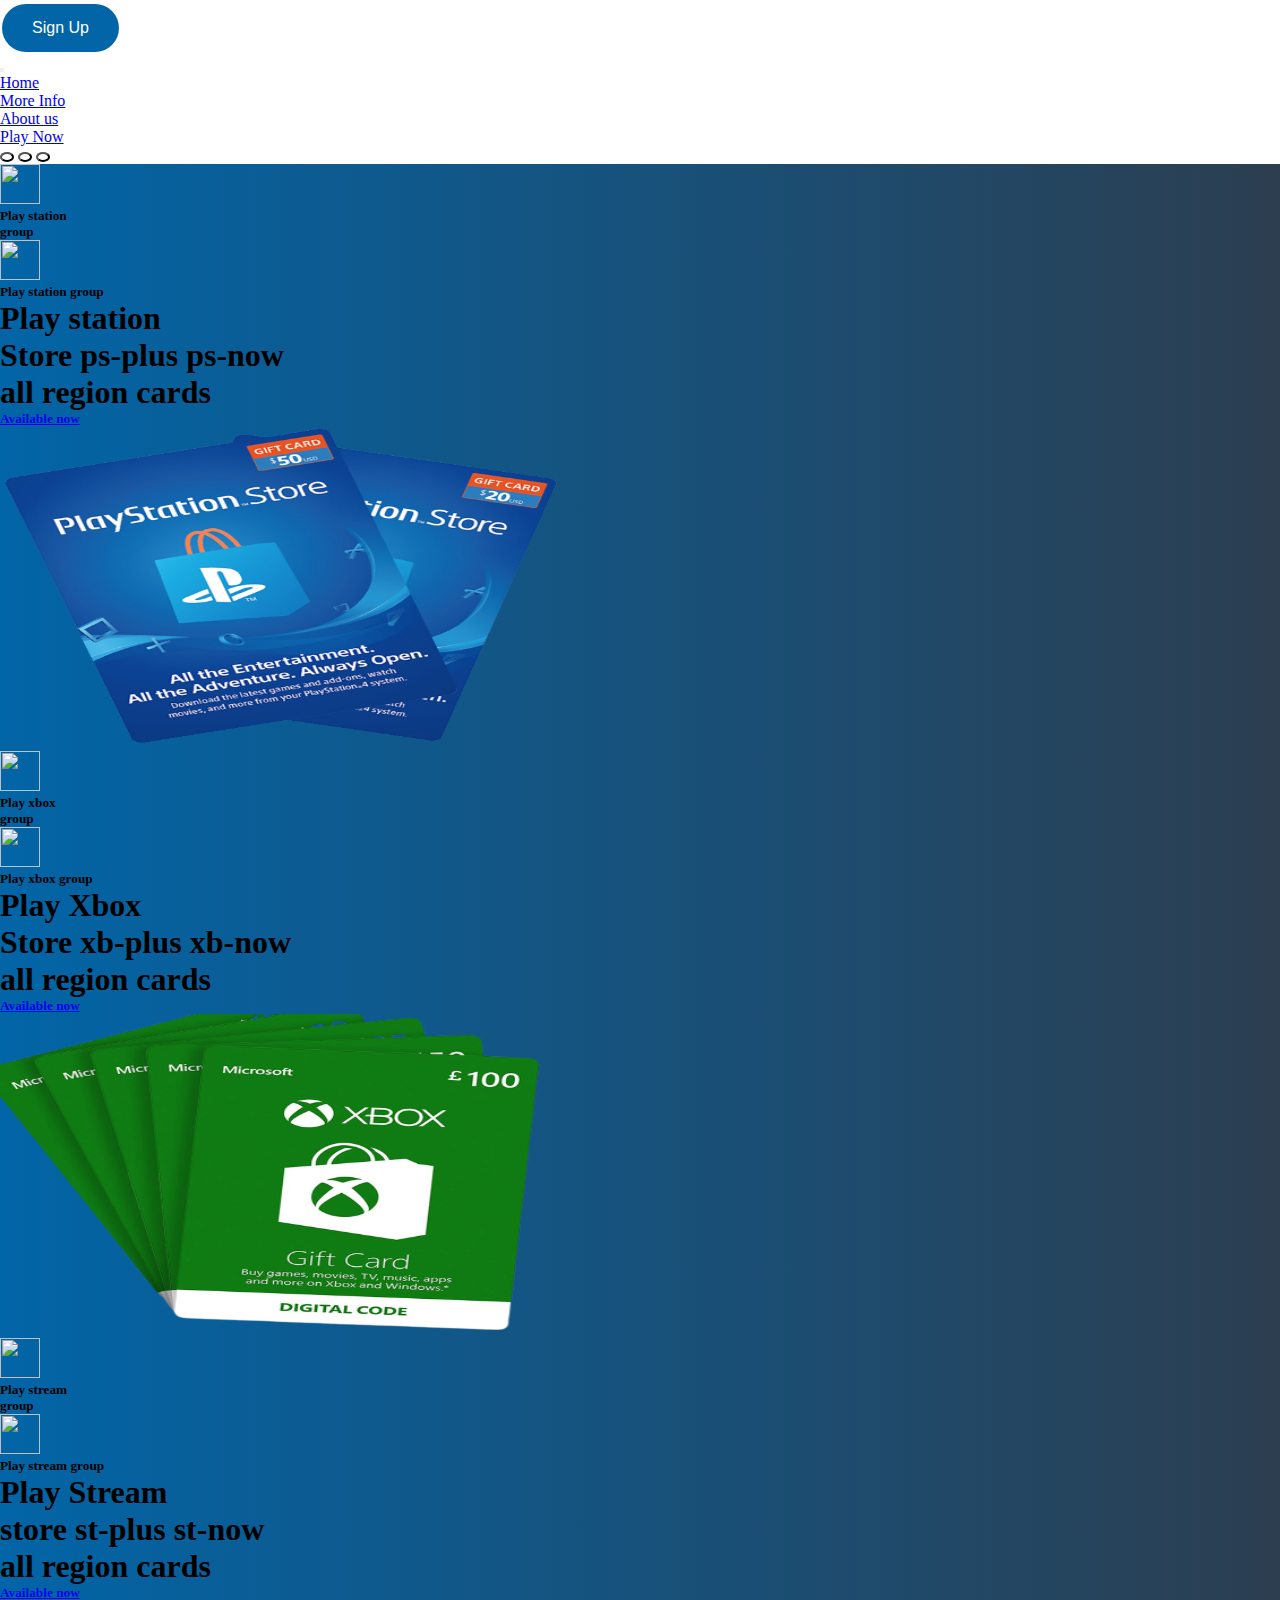
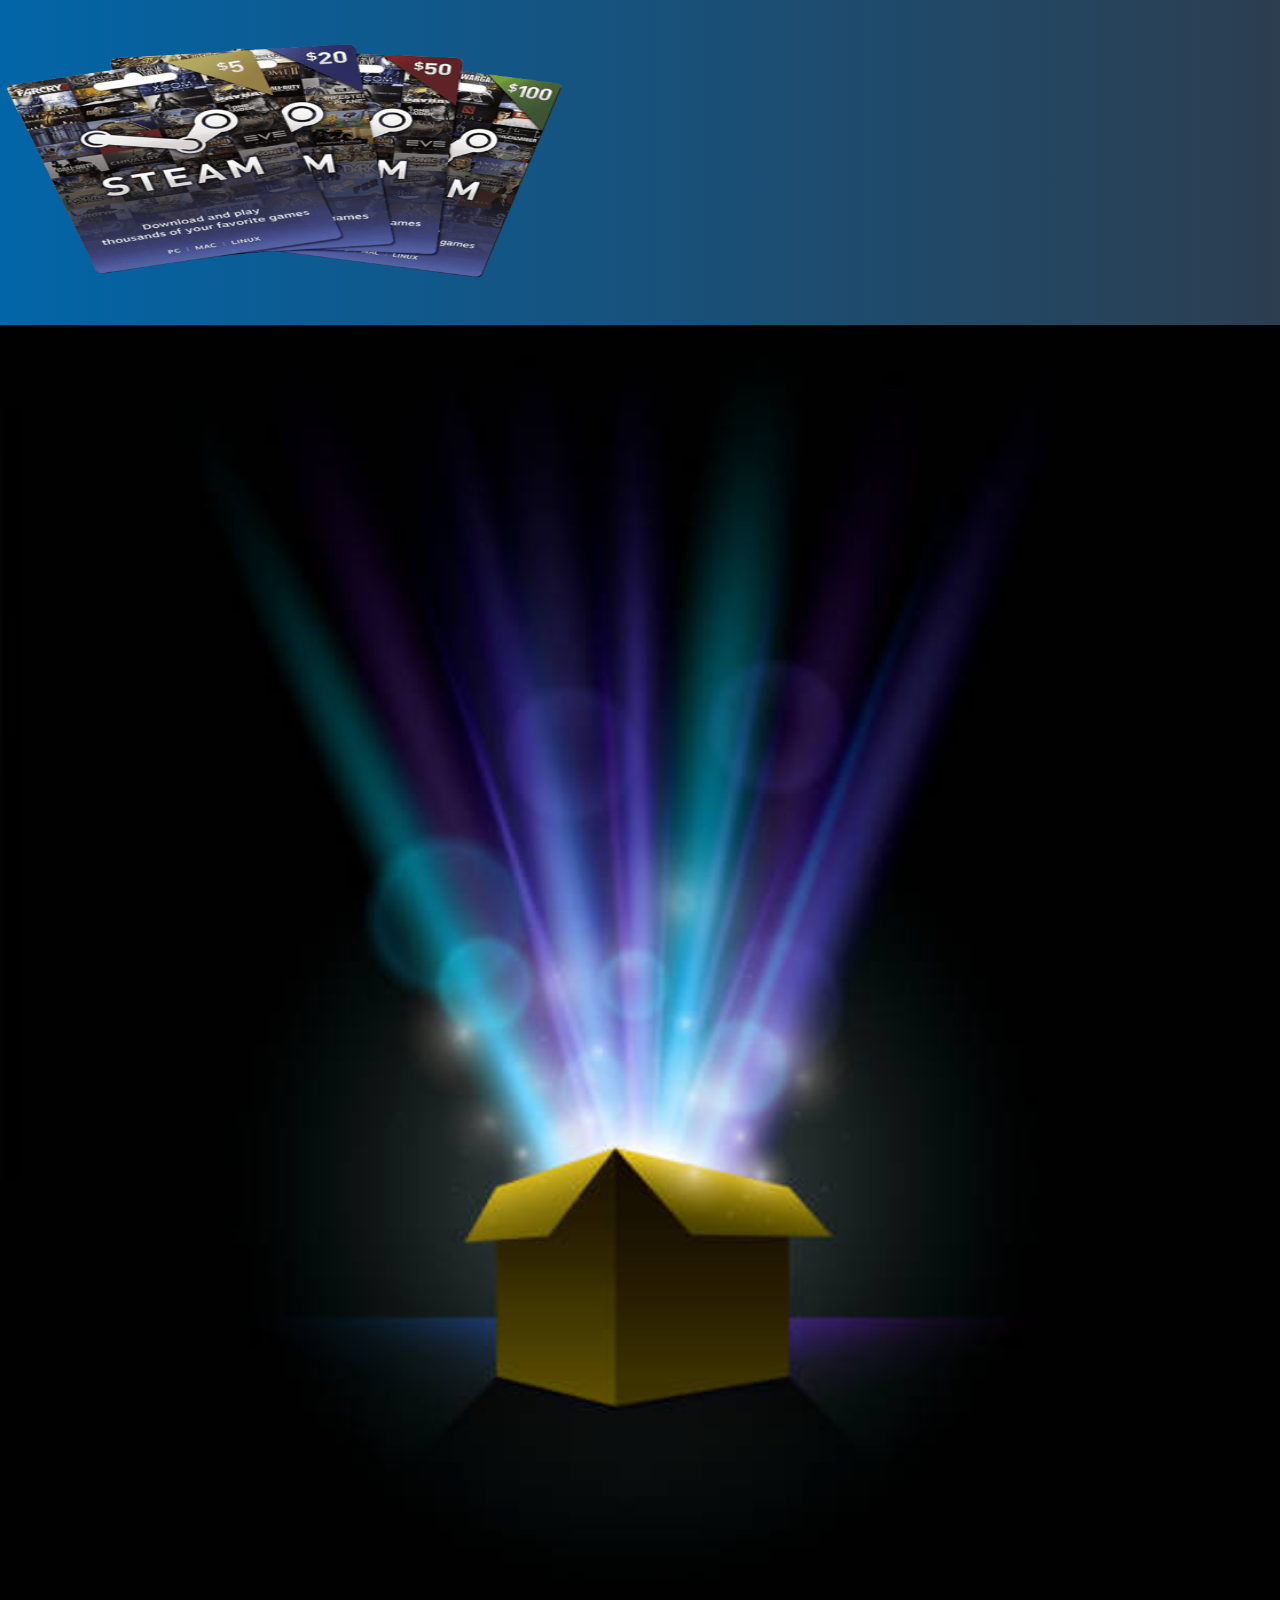
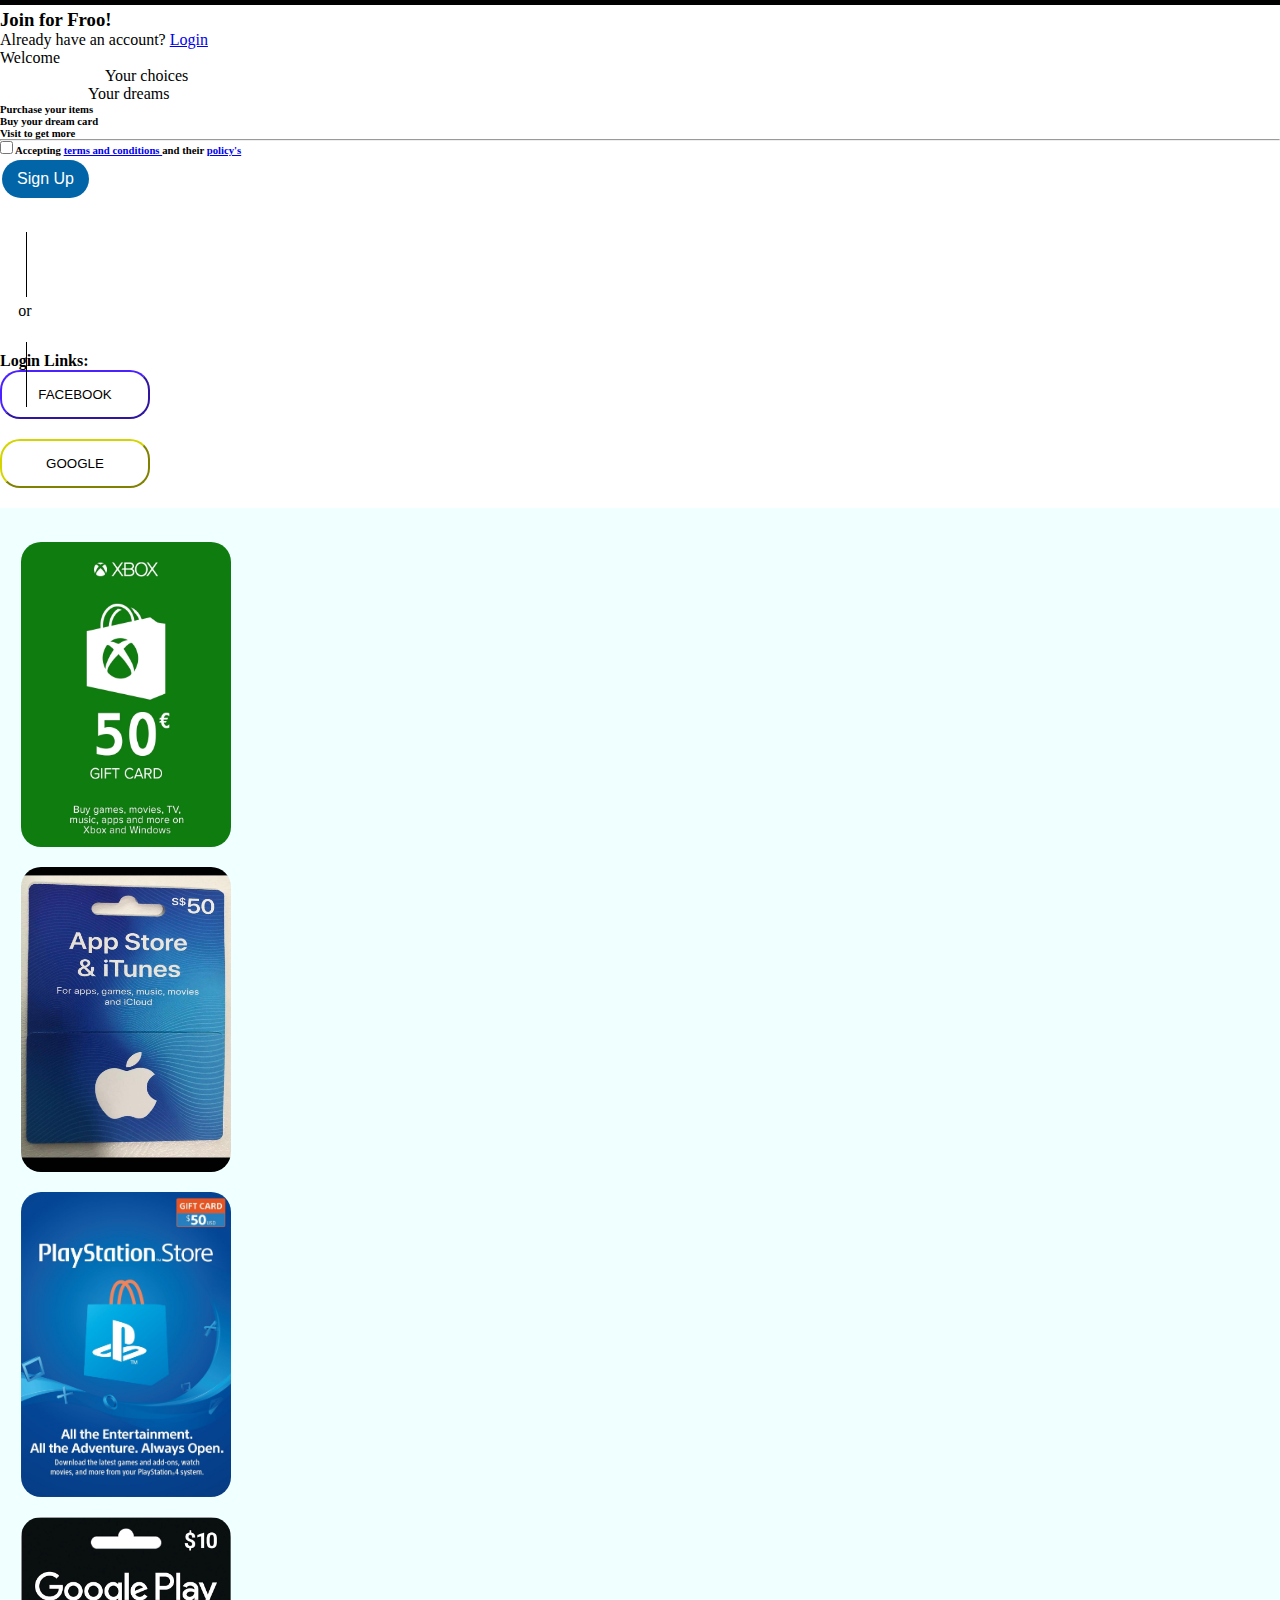
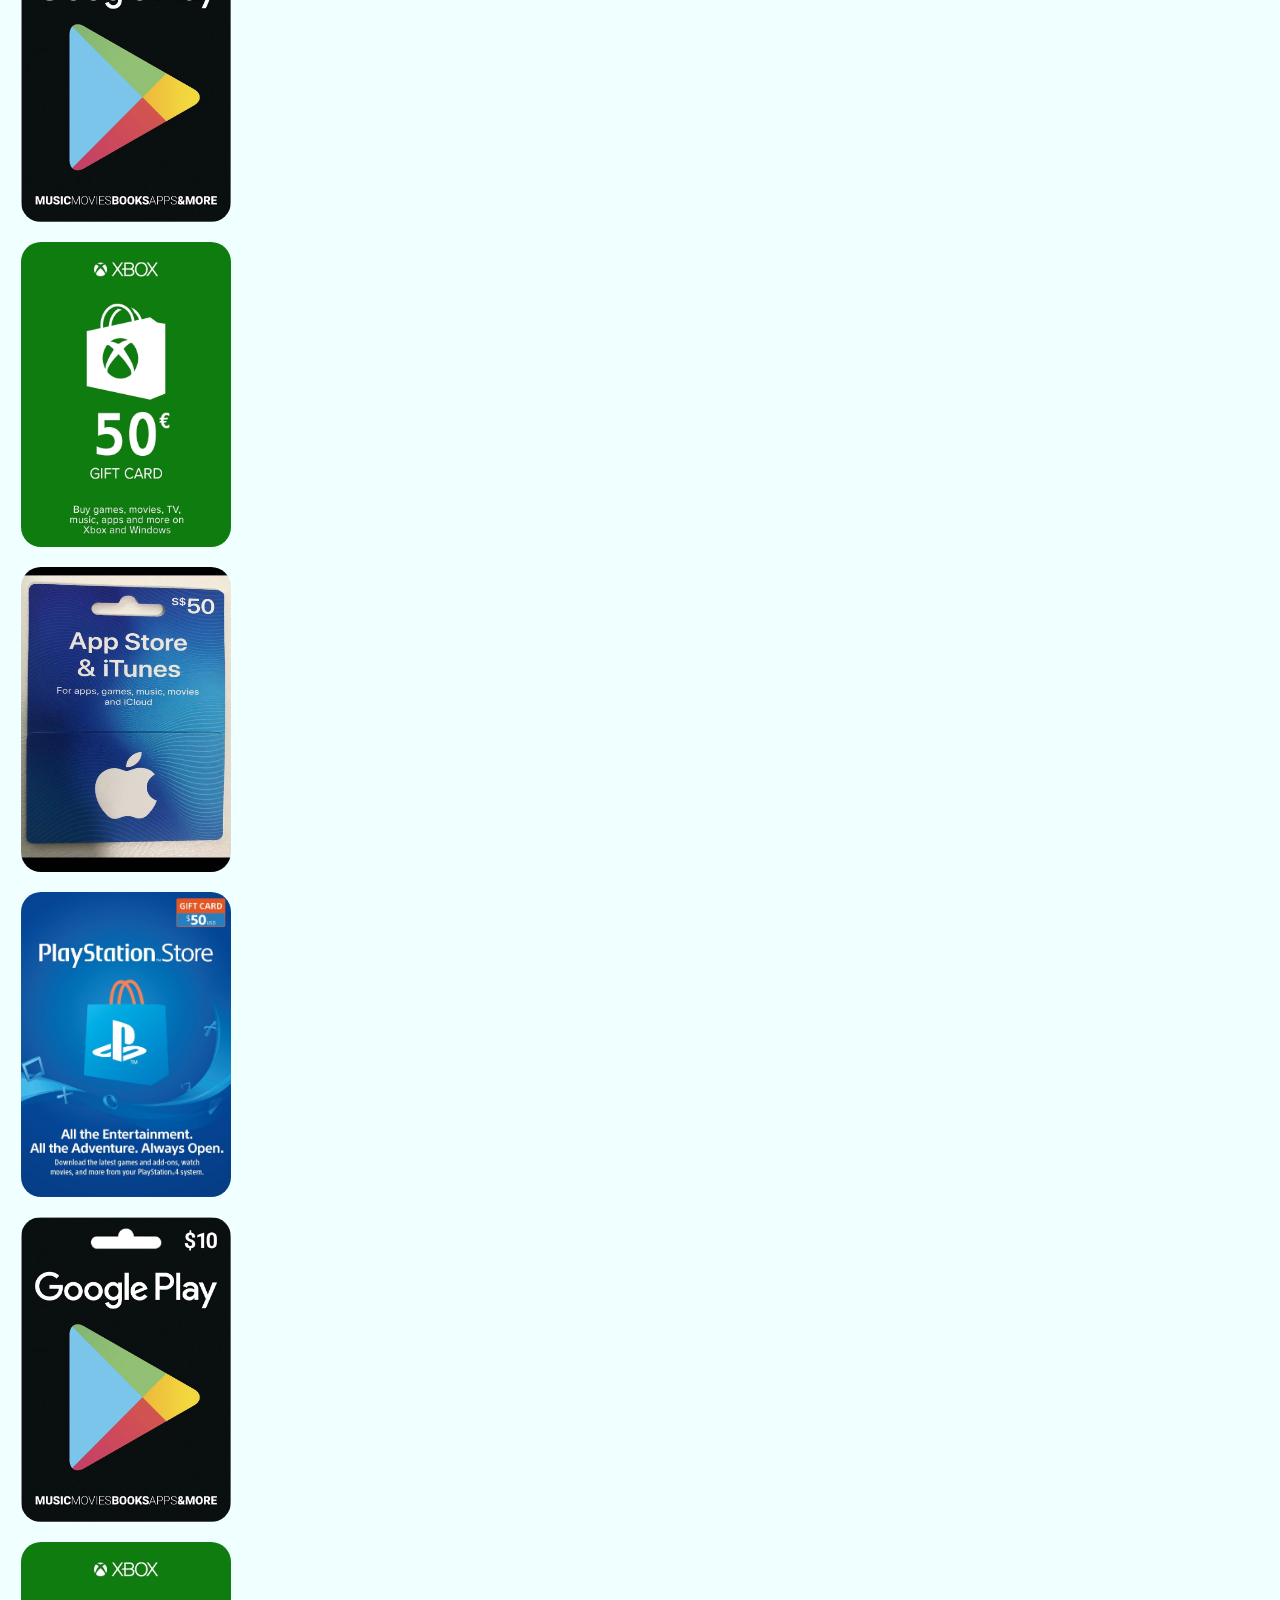
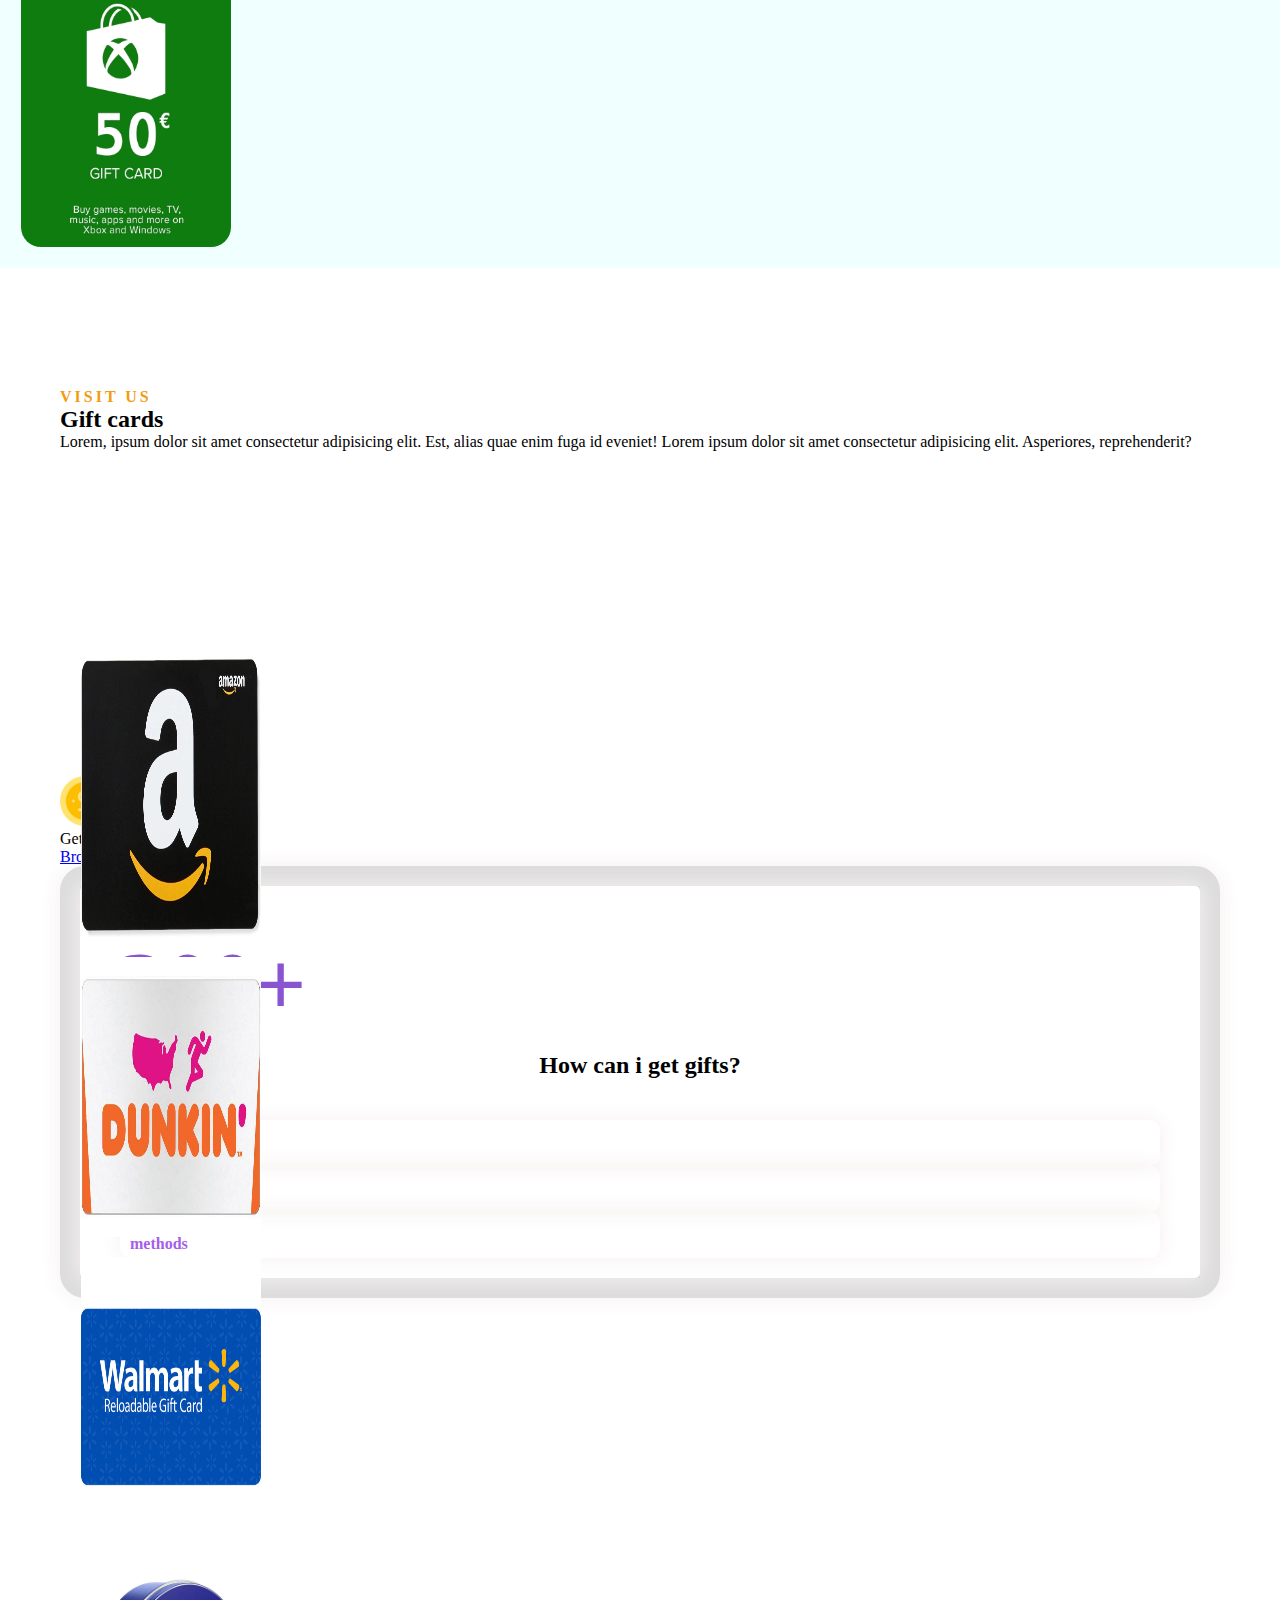
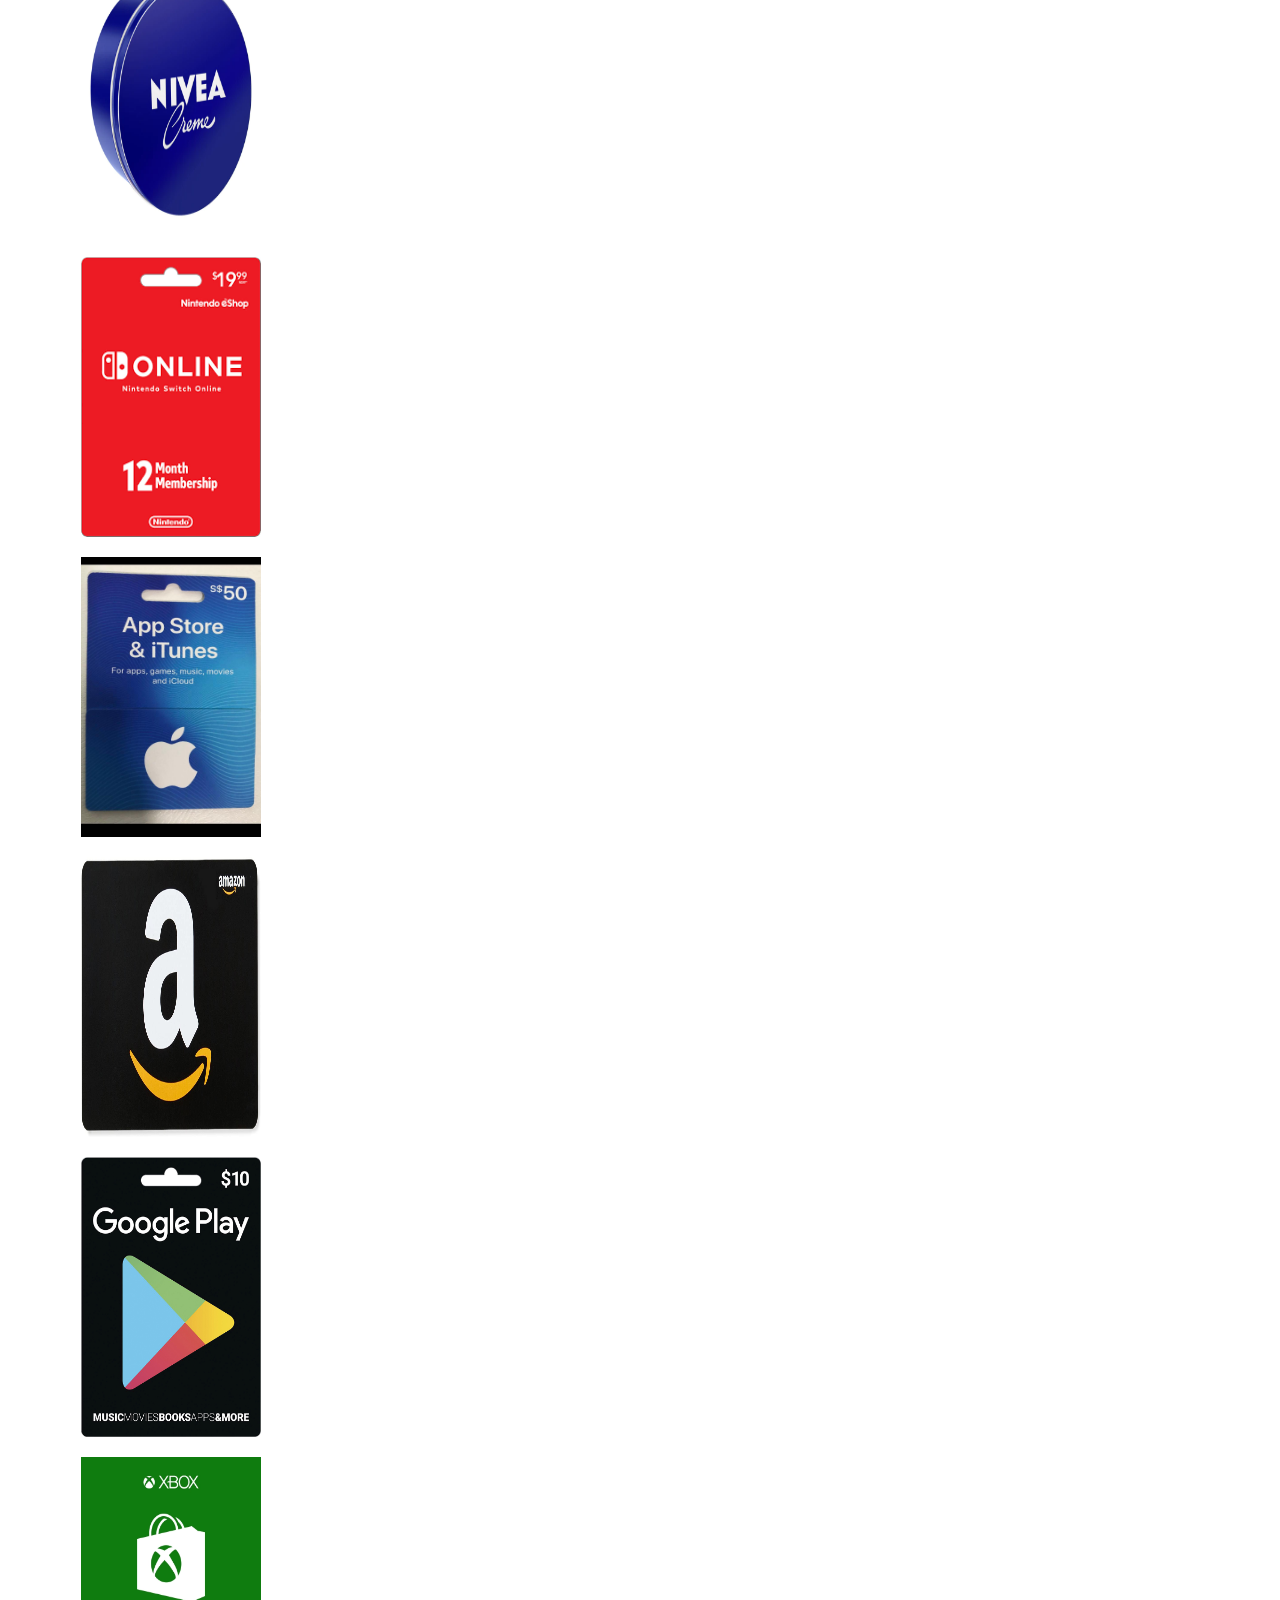
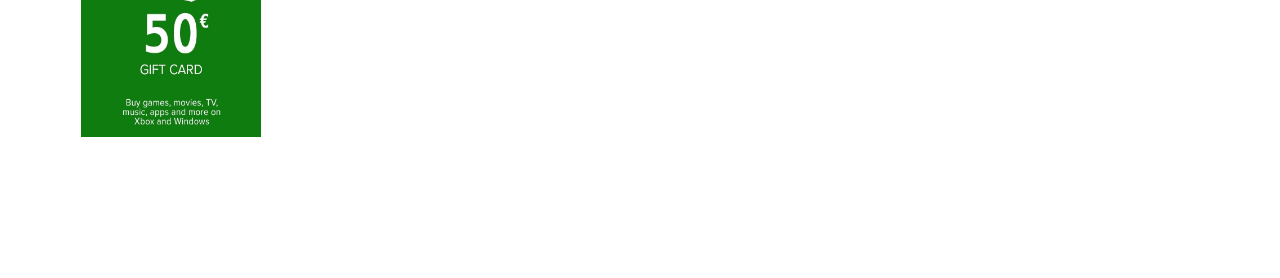
==== commit 037bff74: "updated" ====
--- a/index.html
+++ b/index.html
@@ -23,7 +23,6 @@
       href="https://cdnjs.cloudflare.com/ajax/libs/OwlCarousel2/2.3.4/assets/owl.theme.default.css"
     />
 
-    <link rel="stylesheet" href="style.css" />
 
     <!-- font-awesome -->
     <link
@@ -33,12 +32,23 @@
       crossorigin="anonymous"
       referrerpolicy="no-referrer"
     />
+
+    <!-- Owl Carousel -->
+  <link rel="stylesheet" href="https://cdnjs.cloudflare.com/ajax/libs/owl-carousel/1.3.3/owl.carousel.min.css"
+  integrity="sha512-X/RSQYxFb/tvuz6aNRTfKXDnQzmnzoawgEQ4X8nZNftzs8KFFH23p/BA6D2k0QCM4R0sY1DEy9MIY9b3fwi+bg=="
+  crossorigin="anonymous" referrerpolicy="no-referrer" />
+<link rel="stylesheet" href="https://cdnjs.cloudflare.com/ajax/libs/owl-carousel/1.3.3/owl.theme.min.css"
+  integrity="sha512-f28cvdA4Bq3dC9X9wNmSx21rjWI+5piIW/uoc2LuQ67asKxfQjUow2MkcCNcfJiaLrHcGbed1wzYe3dlY4w9gA=="
+  crossorigin="anonymous" referrerpolicy="no-referrer" />
+
+  <link rel="stylesheet" href="style.css" />
+
   </head>
 
   <body>
     <header>
       <nav class="navbar navbar-light">
-        <div class="container-fluid">
+        <div class="container-fluid p-0">
           <div class="d-flex justify-content-end w-100">
             <button class="button button1">
               Sign Up <i class="fa-solid fa-location-arrow ms-4"></i>
@@ -76,13 +86,12 @@
               </li>
               <li class="nav-item">
                 <a class="nav-link fw-bold" href="#"
-                  >Link2 <i class="fa-solid fa-angles-right"></i
-                ></a>
+                  >About us </a>
               </li>
               <li class="nav-item">
                 <a class="nav-link fw-bold" href="#"
-                  >Link3 <i class="fa-solid fa-angles-right"></i
-                ></a>
+                  >Play Now <i class="fa-solid fa-angles-right"></i
+                    ></a>
               </li>
             </ul>
           </div>
@@ -91,7 +100,7 @@
     </header>
 
     <main>
-      <!-- carousel -->
+      <!--banner carousel -->
       <section>
         <div
           id="carouselExampleDark"
@@ -162,7 +171,9 @@
                 </div>
                 <div class="col-lg-6">
                   <img
-                    src="images/plastation-1.jpg"
+                  height="320px"
+                  width="566px"
+                    src="images/playstation4-removebg-preview.png"
                     class="d-block w-100"
                     alt="..."
                   />
@@ -184,7 +195,7 @@
                           alt=""
                         />
                       </div>
-                      <h5 class="ms-2">Play station <br />group</h5>
+                      <h5 class="ms-2">Play xbox <br />group</h5>
                     </div>
                     <div
                       class="d-flex justify-content-evenly align-items-center"
@@ -197,11 +208,11 @@
                           alt=""
                         />
                       </div>
-                      <h5>Play station group</h5>
+                      <h5>Play xbox group</h5>
                     </div>
                   </div>
                   <h1 class="text-uppercase mt-5">
-                    Play station <br />Store ps-plus ps-now <br />all region
+                    Play Xbox <br />Store xb-plus xb-now <br />all region
                     cards
                   </h1>
                   <h5 class="mt-4">
@@ -210,7 +221,9 @@
                 </div>
                 <div class="col-lg-6">
                   <img
-                    src="images/plastation-2.jpg"
+                   height="320px"
+                  width="566px"
+                    src="images/codes-removebg-preview.png"
                     class="d-block w-100"
                     alt="..."
                   />
@@ -232,7 +245,7 @@
                           alt=""
                         />
                       </div>
-                      <h5 class="ms-2">Play station <br />group</h5>
+                      <h5 class="ms-2">Play stream <br />group</h5>
                     </div>
                     <div
                       class="d-flex justify-content-evenly align-items-center"
@@ -245,11 +258,11 @@
                           alt=""
                         />
                       </div>
-                      <h5>Play station group</h5>
+                      <h5>Play stream group</h5>
                     </div>
                   </div>
                   <h1 class="text-uppercase mt-5">
-                    Play station <br />Store ps-plus ps-now <br />all region
+                    Play Stream <br />store st-plus st-now <br />all region
                     cards
                   </h1>
                   <h5 class="mt-4">
@@ -258,7 +271,9 @@
                 </div>
                 <div class="col-lg-6">
                   <img
-                    src="images/plastation-3.jpg"
+                  height="320px"
+                  width="566px"
+                    src="images/stream-gift-removebg-preview.png"
                     class="d-block w-100"
                     alt="..."
                   />
@@ -269,7 +284,7 @@
         </div>
       </section>
 
-      <!-- login-section -->
+      <!-- under-banner-section -->
       <section>
         <div class="row">
           <div class="col-lg-3">
@@ -282,19 +297,24 @@
                 <span>Already have an account? <a href="#">Login</a></span>
               </div>
             </div>
+
+            <div class="d-flex my-3 justify-content-">
+             
+              <p class="">Welcome</p>
+              <p class="login-middle1-text">Your choices</p>
+              <p class="login-middle2-text">Your dreams</p>
+            </div>
             <div class="d-flex justify-content-between my-3">
               <h6>Purchase your items</h6>
               <h6>Buy your dream card</h6>
               <h6>Visit to get more<a href="#"><i class="fa-solid fa-location-arrow ms-4"></i></a></h6>
             </div>
-            <div class="d-flex justify-content-between my-3">
-              <h6>Purchase your items</h6>
-              <h6>Buy your dream card</h6>
-              <h6>Visit to get more<a href="#"><i class="fa-solid fa-location-arrow ms-4"></i></a></h6>
-            </div>
+            
             <hr />
             <div class="d-flex justify-content-between align-items-center ">
+              
               <h6>
+                <input type="checkbox" name="" id="">
                 Accepting
                 <a href="#"
                   >terms and conditions </a>and their  <a href="#">policy's</a
@@ -312,14 +332,15 @@
             <div class="d-flex justify-content-evenly">
              <span class="line">or</span>
              <div class="social-link">
-              <h4>Login Links:</h4>
-            <button class="button button1 mt-4 mb-2">
-              Facebook <i class="fa-solid fa-caret-right ms-3"></i></i>
-            </button>
-            <br>
-            <button class="button button1">
-              Google <i class="fa-solid fa-caret-right ms-4"></i></i>
-            </button>
+              <h4 class="mt-3 mb-4">Login Links:</h4>
+              <div class="demo-preview mt-3">
+                <button type="button" class="btn btn-primary btn-outline">FACEBOOK  <i class="fa-solid fa-caret-right ms-3"></i></button>
+                 
+              </div>
+              <div class="demo-preview">
+                <button type="button" class="btn btn-warning btn-outline">GOOGLE <i class="fa-solid fa-caret-right ms-4"></i></button>
+                 
+              </div>
             </div>
             </div>
             
@@ -327,42 +348,126 @@
         </div>
       </section>
 
-      <section>
-        <div class="row">
-          <div class="col-lg-4 gift-card-left">
-            <div class="mb-5">
-              <span>visit us</span>
-            <h2>Gift cars</h2>
-            <p>Lorem, ipsum dolor sit amet consectetur adipisicing elit. Est, alias quae enim fuga id eveniet!</p>
-            </div>
-            <div>Lorem ipsum dolor sit amet consectetur adipisicing elit. Asperiores, reprehenderit?</div>
-          </div>
-          <div class="col-lg-6">
-            <div class="gift-card-outer-right">
-              
-              <div class="gift-card-inner-right">
-  
-                <div class="row ">
-                  <div class="col-lg-6">
-                    <h6>You can find</h6>
-                    <h1>300+</h1>
-                    <h6>Different gift methods</h6>
+       <!-- Image Carousel -->
+    <section class="img-carousel-section py-5">
+      <div class="bbb_viewed">
+        <div class="">
+          <div class="row">
+            <div class="col">
+              <div class="bbb_main_container">
+
+                <div class="bbb_viewed_slider_container">
+                  <div class="owl-carousel owl-theme bbb_viewed_slider">
+                    <div class="owl-item">
+                      <div class="card">
+                        <div class="card_image">
+                          <img src="./images/xbox-gift-card.png" />
+                        </div>
+                      </div>
+                    </div>
+                    <div class="owl-item">
+                      <div class="card">
+                        <div class="card_image">
+                          <img src="./images/appstore.jpg" />
+                        </div>
+                      </div>
+                    </div>
+                    <div class="owl-item">
+                      <div class="card">
+                        <div class="card_image">
+                          <img src="./images/playstation.png" />
+                        </div>
+                      </div>
+                    </div>
+                    <div class="owl-item">
+                      <div class="card">
+                        <div class="card_image">
+                          <img src="./images/googleplay.png" />
+                        </div>
+                      </div>
+                    </div>
+                    <div class="owl-item">
+                      <div class="card">
+                        <div class="card_image">
+                          <img src="./images/xbox-gift-card.png" />
+                        </div>
+                      </div>
+                    </div>
+                    <div class="owl-item">
+                      <div class="card">
+                        <div class="card_image">
+                          <img src="./images/appstore.jpg" />
+                        </div>
+                      </div>
+                    </div>
+                    <div class="owl-item">
+                      <div class="card">
+                        <div class="card_image">
+                          <img src="./images/playstation.png" />
+                        </div>
+                      </div>
+                    </div>
+                    <div class="owl-item">
+                      <div class="card">
+                        <div class="card_image">
+                          <img src="./images/googleplay.png" />
+                        </div>
+                      </div>
+                    </div>
+                    <div class="owl-item">
+                      <div class="card">
+                        <div class="card_image">
+                          <img src="./images/xbox-gift-card.png" />
+                        </div>
+                      </div>
+                    </div>
                   </div>
-                  <div class="col-lg-6">
-                    <h6>How can i get gifts?</h6>
-                    <div class="d-flex justify-content-between">
-                      <div class="gift-card-color">
-                       <i class="fa-solid fa-house d-inline-block fs-3 ms-3"></i>
-                        <p>payment <br> methods</p>
-                      </div>
-                      <div class="gift-card-color">
-                        <i class="fa-solid fa-gamepad d-inline-block fs-3 ms-3"></i>
-                        <p>Gamepad <br> methods</p>
-                      </div>
-                      <div class="gift-card-color">
-                        <i class="fa-solid fa-square-plus d-inline-block fs-3 ms-3"></i>
-                        <p>Health <br> methods</p>
-                      </div>
+                </div>
+              </div>
+            </div>
+          </div>
+        </div>
+      </div>
+    </section>
+
+    <!-- Gift Card -->
+    <section class="gift-card-section">
+      <div class="row justify-content-between custom-height">
+        <div class="col-lg-5 gift-card-left">
+          <div class="mb-5">
+            <span class="letter-space">visit us</span>
+            <h2 class="fs-1 my-4">Gift cards</h2>
+            <p class="fs-6 w-75 desc">Lorem, ipsum dolor sit amet consectetur adipisicing elit. Est, alias quae enim fuga id eveniet! Lorem ipsum dolor sit amet consectetur adipisicing elit. Asperiores, reprehenderit?</p>
+          </div>
+          <div class="d-flex align-items-center">
+            <div><img height="50px" width="50px" src="/images/dolar-logo.png" alt=""></div>
+            <p class="ms-4">Get some beutiful gifts from us <br><a href="#" class=" ">Browse our page</a></p>
+           
+          </div>
+        </div>
+        <div class="col-lg-7">
+          <div class="gift-card-outer-right">
+            <div class="gift-card-inner-right">
+              <div class="row ">
+                <div class="col-lg-6 inner-right-left-content">
+                  <h6>You can find</h6>
+                  <h1>300+</h1>
+                  <h5>Different gift methods</h5>
+                </div>
+                <div class="col-lg-6 inner-right-right-content">
+                  <h6>How can i get gifts?</h6>
+                  <div class="d-flex justify-content-between">
+                    <div class="gift-card-color">
+                      <i class="fa-solid fa-house d-inline-block fs-3 ms-3"></i>
+                      <p>Payment <br> methods</p>
+                    </div>
+                    <div class="gift-card-color">
+                      <i class="fa-solid fa-gamepad d-inline-block fs-3 ms-3"></i>
+                      <p>Gamepad <br> methods</p>
+                    </div>
+                    <div class="gift-card-color">
+                      <i class="fa-solid fa-square-plus d-inline-block fs-3 ms-3"></i>
+                      <p>Health <br> methods</p>
                     </div>
                   </div>
                 </div>
@@ -370,16 +475,195 @@
             </div>
           </div>
         </div>
-      </section>
-
+      </div>
+
+      <div class="bbb_viewed gift_bbb_viewed">
+          <div class="row">
+            <div class="col">
+              <div class="bbb_main_container">
+                <div class="bbb_viewed_slider_container">
+                  <div class="owl-carousel owl-theme bbb_viewed_slider bbb_viewed_slider_gift">
+                    <div class="owl-item">
+                      <div class="card">
+                        <div class=" card_image2">
+                          <img src="./images/amazon.jpg" />
+                        </div>
+                      </div>
+                    </div>
+                    <div class="owl-item">
+                      <div class="card">
+                        <div class=" card_image2">
+                          <img src="./images/dankin-donut.png" />
+                        </div>
+                      </div>
+                    </div>
+                    <div class="owl-item">
+                      <div class="card">
+                        <div class=" card_image2">
+                          <img src="./images/walmart.png" />
+                        </div>
+                      </div>
+                    </div>
+                    <div class="owl-item">
+                      <div class="card">
+                        <div class=" card_image2">
+                          <img src="./images/nivea.png" />
+                        </div>
+                      </div>
+                    </div>
+                    <div class="owl-item">
+                      <div class="card">
+                        <div class=" card_image2">
+                          <img src="./images/nintendo.png" />
+                        </div>
+                      </div>
+                    </div>
+                    <div class="owl-item">
+                      <div class="card">
+                        <div class=" card_image2">
+                          <img src="./images/appstore.jpg" />
+                        </div>
+                      </div>
+                    </div>
+                    <div class="owl-item">
+                      <div class="card">
+                        <div class="card_image2">
+                          <img src="./images/amazon.jpg" />
+                        </div>
+                      </div>
+                    </div>
+                    <div class="owl-item">
+                      <div class="card">
+                        <div class="card_image2">
+                          <img src="./images/googleplay.png" />
+                        </div>
+                      </div>
+                    </div>
+                    <div class="owl-item">
+                      <div class="card">
+                        <div class=" card_image2">
+                          <img src="./images/xbox-gift-card.png" />
+                        </div>
+                      </div>
+                    </div>
+                  </div>
+                </div>
+              </div>
+            </div>
+        </div>
+      </div>
+
+    </section>
 
     </main>
-
-    <!-- bundle-js -->
-    <script
-      src="https://cdn.jsdelivr.net/npm/bootstrap@5.0.2/dist/js/bootstrap.bundle.min.js"
-      integrity="sha384-MrcW6ZMFYlzcLA8Nl+NtUVF0sA7MsXsP1UyJoMp4YLEuNSfAP+JcXn/tWtIaxVXM"
-      crossorigin="anonymous"
-    ></script>
+     <!-- bundle-js -->
+  <script src="https://cdnjs.cloudflare.com/ajax/libs/jquery/3.6.0/jquery.min.js"
+  integrity="sha512-894YE6QWD5I59HgZOGReFYm4dnWc1Qt5NtvYSaNcOP+u1T9qYdvdihz0PPSiiqn/+/3e7Jo4EaG7TubfWGUrMQ=="
+  crossorigin="anonymous" referrerpolicy="no-referrer"></script>
+<script src="https://cdn.jsdelivr.net/npm/bootstrap@5.0.2/dist/js/bootstrap.bundle.min.js"
+  integrity="sha384-MrcW6ZMFYlzcLA8Nl+NtUVF0sA7MsXsP1UyJoMp4YLEuNSfAP+JcXn/tWtIaxVXM"
+  crossorigin="anonymous"></script>
+<script src="https://cdnjs.cloudflare.com/ajax/libs/owl-carousel/1.3.3/owl.carousel.min.js"
+  integrity="sha512-9CWGXFSJ+/X0LWzSRCZFsOPhSfm6jbnL+Mpqo0o8Ke2SYr8rCTqb4/wGm+9n13HtDE1NQpAEOrMecDZw4FXQGg=="
+  crossorigin="anonymous" referrerpolicy="no-referrer"></script>
+
+
+    <!-- js code for carousel -->
+    <script>
+      $(document).ready(function () {
+  
+        if ($('.bbb_viewed_slider').length) {
+          var viewedSlider = $('.bbb_viewed_slider');
+  
+          viewedSlider.owlCarousel(
+            {
+              loop: true,
+              margin: 25,
+              autoplay: true,
+              autoplayTimeout: 6000,
+              nav: false,
+              dots: false,
+              pagination: false,
+              navigation: true,
+              navigationText: [
+                "<i class='fa-solid fa-arrow-left-long'></i>",
+                "<i class='fa-solid fa-arrow-right-long'></i>"
+              ],
+              navText: ['<i class="fa fa-angle-left" aria-hidden="true"></i>', '<i class="fa fa-angle-right" aria-hidden="true"></i>'],
+              responsive:
+              {
+                0: { items: 1 },
+                575: { items: 2 },
+                768: { items: 3 },
+                991: { items: 4 },
+                1199: { items: 6 }
+              }
+            });
+  
+          if ($('.bbb_viewed_prev').length) {
+            var prev = $('.bbb_viewed_prev');
+            prev.on('click', function () {
+              viewedSlider.trigger('prev.owl.carousel');
+            });
+          }
+  
+          if ($('.bbb_viewed_next').length) {
+            var next = $('.bbb_viewed_next');
+            next.on('click', function () {
+              viewedSlider.trigger('next.owl.carousel');
+            });
+          }
+        }
+  
+  
+
+        // Second Carousel
+
+        if ($('.bbb_viewed_slider_gift').length) {
+          var viewedSlider2 = $('.bbb_viewed_slider_gift');
+  
+          viewedSlider2.owlCarousel(
+            {
+              loop: true,
+              margin: 25,
+              autoplay: true,
+              autoplayTimeout: 6000,
+              nav: false,
+              dots: false,
+              pagination: false,
+              navigation: true,
+              navigationText: [
+                "<i class='fa-solid fa-arrow-left-long'></i>",
+                "<i class='fa-solid fa-arrow-right-long'></i>"
+              ],
+              navText: ['<i class="fa fa-angle-left" aria-hidden="true"></i>', '<i class="fa fa-angle-right" aria-hidden="true"></i>'],
+              responsive:
+              {
+                0: { items: 1 },
+                575: { items: 2 },
+                768: { items: 3 },
+                991: { items: 4 },
+                1199: { items: 4 }
+              }
+            });
+  
+          if ($('.bbb_viewed_prev').length) {
+            var prev2 = $('.bbb_viewed_prev');
+            prev2.on('click', function () {
+              viewedSlider2.trigger('prev.owl.carousel');
+            });
+          }
+  
+          if ($('.bbb_viewed_next').length) {
+            var next2 = $('.bbb_viewed_next');
+            next2.on('click', function () {
+              viewedSlider2.trigger('next.owl.carousel');
+            });
+          }
+        }
+  
+
+      });
+    </script>
   </body>
 </html>
--- a/style.css
+++ b/style.css
@@ -56,7 +56,16 @@
     background: linear-gradient(to right, #0265a7, #2c3e50);  
   }
 
-  /* Vertical Line */
+
+  /* banner-below-section */
+
+  .login-middle1-text{
+    margin-left: 105px;
+  }
+  .login-middle2-text{
+    margin-left: 88px;
+  }
+
   .line {
     height: 150px;
     width: 50px;
@@ -90,11 +99,318 @@
     z-index: 0;
 }
 
+.demo-preview .btn {
+  margin-bottom: 20px;
+  margin-right: 20px;
+  border-radius:20px;
+  padding: 15px 30px;
+}
+.btn {
+  -webkit-transition: all .2s;
+  transition: all .2s;
+  -webkit-font-smoothing: antialiased;
+  -moz-osx-font-smoothing: grayscale;
+  min-width: 150px
+}
+
+.btn.btn-outline {
+  background: 0 0
+}
+
+.btn-outline.btn-primary {
+  border-color: #4821f3;
+  color: black;
+}
+.btn-outline.btn-warning {
+  border-color: rgb(212, 212, 3);
+  color: black
+}
+
+.btn-outline.btn-primary:focus,
+.btn-outline.btn-primary:hover {
+  color: #FFFFFF;
+  border-color:#4821f3;
+  background-color: #4821f3;
+}
+
+.btn-outline.btn-warning:focus,
+.btn-outline.btn-warning:hover {
+  color: #FFFFFF;
+  border-color:rgb(212, 212, 3);
+  background-color: rgb(212, 212, 3);
+}
+
+/* Image Carousel Section */
+
+.home-demo .item {
+  background: #ff3f4d;
+}
+.home-demo h2 {
+  color: #fff;
+  text-align: center;
+  padding: 5rem 0;
+  margin: 0;
+  font-style: italic;
+  font-weight: 300;
+}
+
+.img-carousel-section {
+  background-color: azure;
+}
+
+.card {
+  width: 230px;
+  height: 325px;
+  border-radius: 25px;
+  cursor: pointer;
+  transition: 0.4s;
+  padding: 10px;
+}
+
+.card .card_image {
+  width: 100%;
+  height: 100%;
+  border-radius: 30px;
+}
+
+.card .card_image img {
+  width: 100%;
+  height: 100%;
+  border-radius: 20px;
+  /* object-fit: cover; */
+}
+.card .card_image{
+  width: 100%;
+  height: 100%;
+  /* border-radius: 35px; */
+  /* object-fit: cover; */
+}
+.card .card_image2 img {
+  width: 100%;
+  height: 100%;
+  /* border-radius: 35px; */
+  /* object-fit: cover; */
+}
+
+.card .card_title {
+  text-align: center;
+  border-radius: 0px 0px 40px 40px;
+  font-family: sans-serif;
+  font-weight: bold;
+  font-size: 30px;
+  margin-top: -80px;
+  height: 40px;
+}
+
+.card:hover {
+  transform: scale(0.9, 0.9);
+}
+
+.title-white {
+  color: white;
+}
+
+.title-black {
+  color: black;
+}
+
+/* Carouesl */
+ .bbb_viewed .card_image2{
+     height: 100%;
+ }
+ .gift_bbb_viewed{
+  margin-top: -245px;
+ }
+
+ .gift_bbb_viewed .card{
+  width: 200px;
+  border-radius: 0;;
+  height: 300px;
+ }
+
+ .bbb_viewed div{
+  position: relative;
+  text-align: right;
+ }
+
+ .bbb_main_container{
+    padding: 11px;
+ }
+
+ .bbb_viewed_title_container {
+     border-bottom: solid 1px #dadada
+ }
+
+ .bbb_viewed_title {
+         margin-bottom: 16px;
+    margin-top: 8px;
+
+ }
+
+ .bbb_viewed_nav_container {
+     position: absolute;
+     right: -5px;
+     bottom: 14px
+ }
+
+ .bbb_viewed_nav {
+     display: inline-block;
+     cursor: pointer
+ }
+
+ .bbb_viewed_nav i {
+     color: #dadada;
+     font-size: 18px;
+     padding: 5px;
+     -webkit-transition: all 200ms ease;
+     -moz-transition: all 200ms ease;
+     -ms-transition: all 200ms ease;
+     -o-transition: all 200ms ease;
+     transition: all 200ms ease
+ }
+
+ .bbb_viewed_nav:hover i {
+     color: #606264
+ }
+
+ .bbb_viewed_prev {
+     margin-right: 15px
+ }
+
+ .bbb_viewed_slider_container {
+     padding-top: 13px;
+ }
+
+ .bbb_viewed_item {
+     width: 100%;
+     background: #FFFFFF;
+     border-radius: 2px;
+     padding-top: 25px;
+     padding-bottom: 25px;
+     padding-left: 30px;
+     padding-right: 30px
+ }
+
+ .bbb_viewed_image {
+    width: 150px;
+    height: 150px;
+ }
+
+ .bbb_viewed_image img {
+     display: block;
+     max-width: 100%
+ }
+
+ .bbb_viewed_content {
+     width: 100%;
+     margin-top: 25px
+ }
+
+ .bbb_viewed_price {
+     font-size: 16px;
+     color: #000000;
+     font-weight: 500
+ }
+
+ .bbb_viewed_item.discount .bbb_viewed_price {
+     color: #df3b3b
+ }
+
+ .bbb_viewed_price span {
+     position: relative;
+     font-size: 12px;
+     font-weight: 400;
+     color: rgba(0, 0, 0, 0.6);
+     margin-left: 8px
+ }
+
+ .bbb_viewed_price span::after {
+     display: block;
+     position: absolute;
+     top: 6px;
+     left: -2px;
+     width: calc(100% + 4px);
+     height: 1px;
+     background: #8d8d8d;
+     content: ''
+ }
+
+ .bbb_viewed_name {
+     margin-top: 3px
+ }
+
+ .bbb_viewed_name a {
+     font-size: 14px;
+     color: #000000;
+     -webkit-transition: all 200ms ease;
+     -moz-transition: all 200ms ease;
+     -ms-transition: all 200ms ease;
+     -o-transition: all 200ms ease;
+     transition: all 200ms ease
+ }
+
+ .bbb_viewed_name a:hover {
+     color: #0e8ce4
+ }
+
+ .item_marks {
+     position: absolute;
+     top: 18px;
+     left: 18px
+ }
+
+ .item_mark {
+     display: none;
+     width: 36px;
+     height: 36px;
+     border-radius: 50%;
+     color: #FFFFFF;
+     font-size: 10px;
+     font-weight: 500;
+     line-height: 36px;
+     text-align: center
+ }
+
+ .item_discount { 
+     background: #df3b3b;
+     margin-right: 5px
+ }
+
+ .item_new {
+     background: #0e8ce4
+ }
+
+ .bbb_viewed_item.discount .item_discount {
+     display: inline-block
+ }
+
+ .bbb_viewed_item.is_new .item_new {
+     display: inline-block
+ }
+
+ .owl-theme .owl-controls .owl-buttons div {
+    color: #000;
+    background: transparent;
+    font-size: 20px;
+    padding: 0;
+}
+
+
 /* gift-cards-section */
+.gift-card-section{
+  padding: 120px 60px;
+}
+.gift-card-left{
+  /* padding-bottom: 400px; */
+}
+.gift-card-left div .desc{
+  padding-bottom: 325px;
+}
 .gift-card-outer-right{
   border: 20px solid gainsboro;
   box-shadow: 0px 0px 20px 2px rgb(247, 241, 241);
   border-radius: 25px;
+  height: 100%;
 }
 .gift-card-inner-right{
   padding: 20px 40px;
@@ -109,4 +425,77 @@
 }
 .gift-card-color i {
   color: #871fef6a;
-}+}
+
+.letter-space{
+  letter-spacing: 3px;
+   text-transform: uppercase;
+   color: #f39c12;
+   font-weight: bold;
+}
+
+.custom-height{
+  height: 480px;
+}
+
+.inner-right-left-content{
+
+}
+
+.inner-right-left-content h6{
+  font-size: 24px;
+  font-weight: bold;
+}
+
+.inner-right-left-content h1{
+  font-size: 90px;
+  color: #8854d0;
+}
+
+.inner-right-left-content h5{
+  font-weight: bold;
+}
+
+.inner-right-right-content{
+  
+}
+
+.inner-right-right-content h6 {
+    font-size: 24px;
+    font-weight: bold;
+    margin-bottom: 41px;
+    text-align: center;
+}
+
+.inner-right-right-content i{
+
+}
+
+.inner-right-right-content p{
+  font-weight: bold;
+    color: #a55eea;
+}
+
+
+
+
+/* gift-cards-section */
+/* .gift-card-outer-right{
+  border: 20px solid gainsboro;
+  box-shadow: 0px 0px 20px 2px rgb(247, 241, 241);
+  border-radius: 25px;
+}
+.gift-card-inner-right{
+  padding: 20px 40px;
+  box-shadow: 0px 0px 20px 2px rgb(247, 241, 241);
+
+}
+
+.gift-card-color{
+  padding: 5px 10px;
+  border-radius: 10px;
+  box-shadow: 0px 0px 20px 2px rgb(247, 241, 241);
+}
+.gift-card-color i {
+  color: #871fef6a;
+} */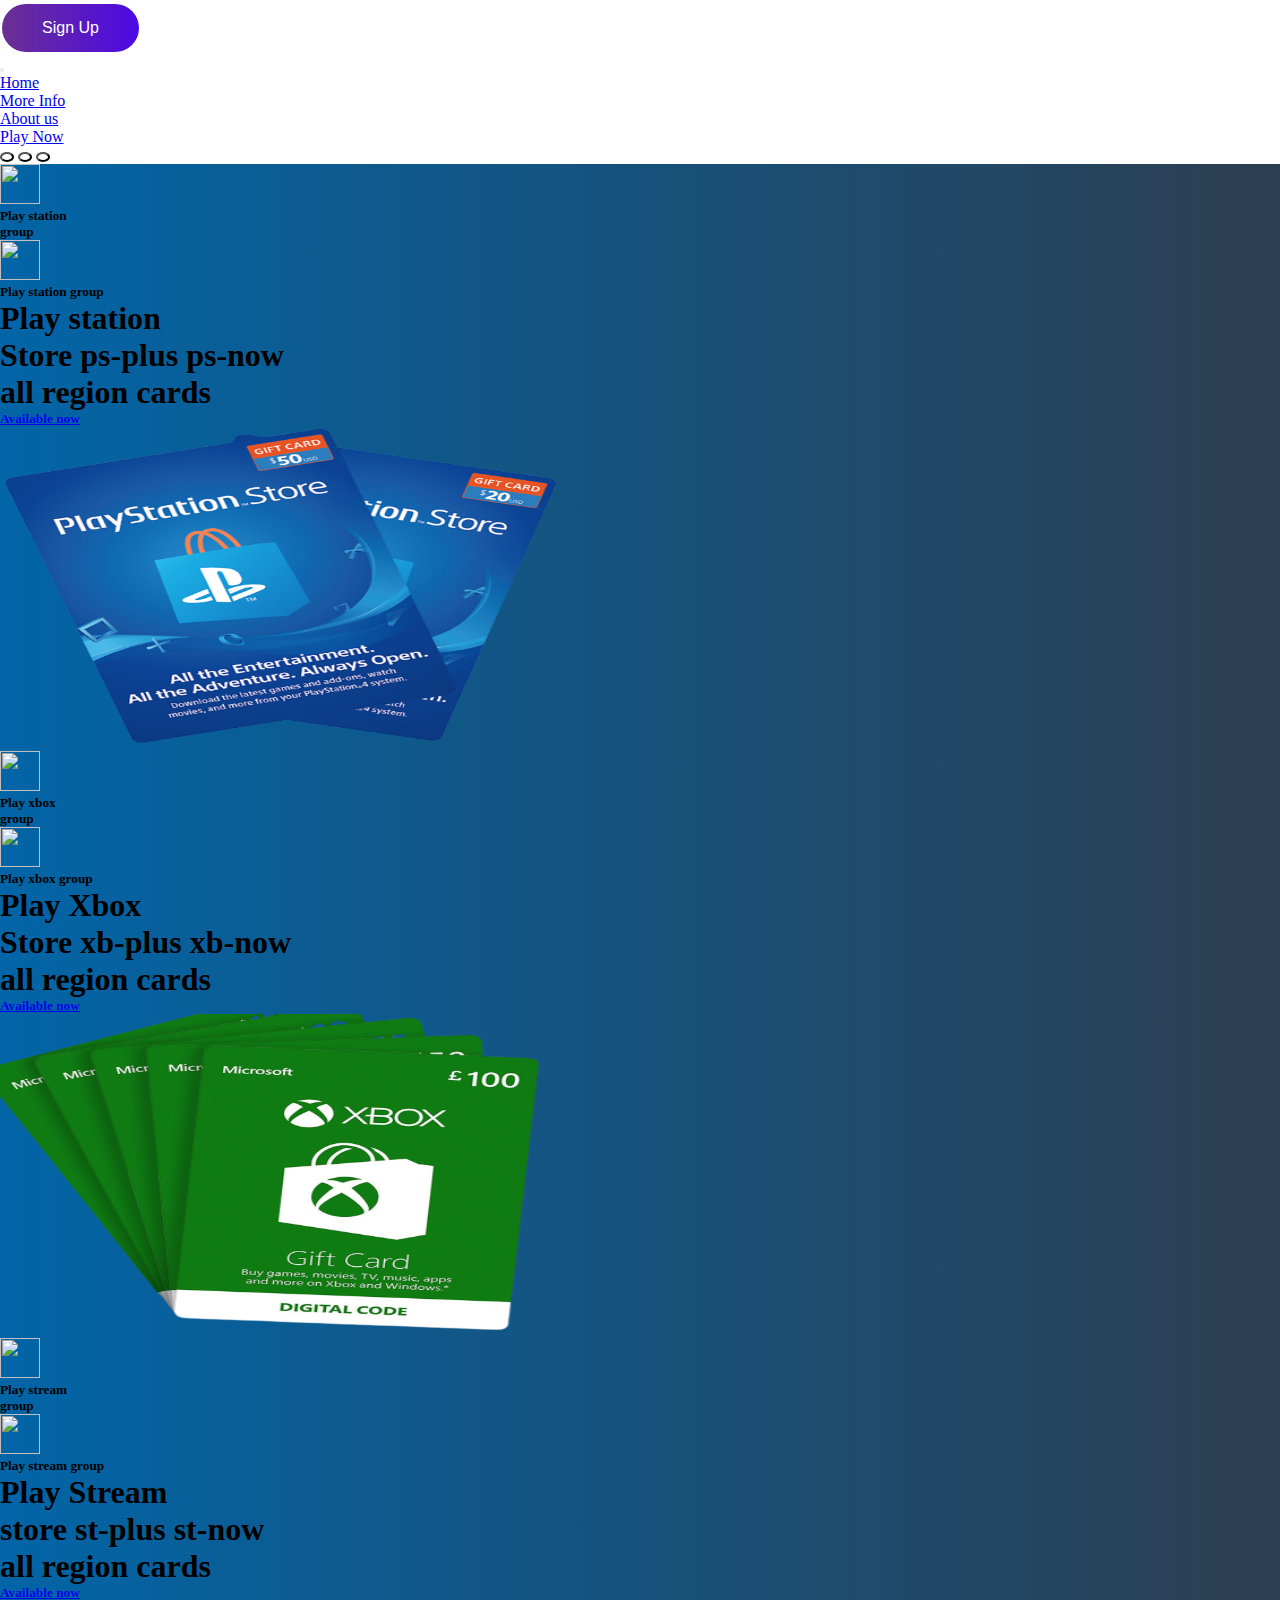
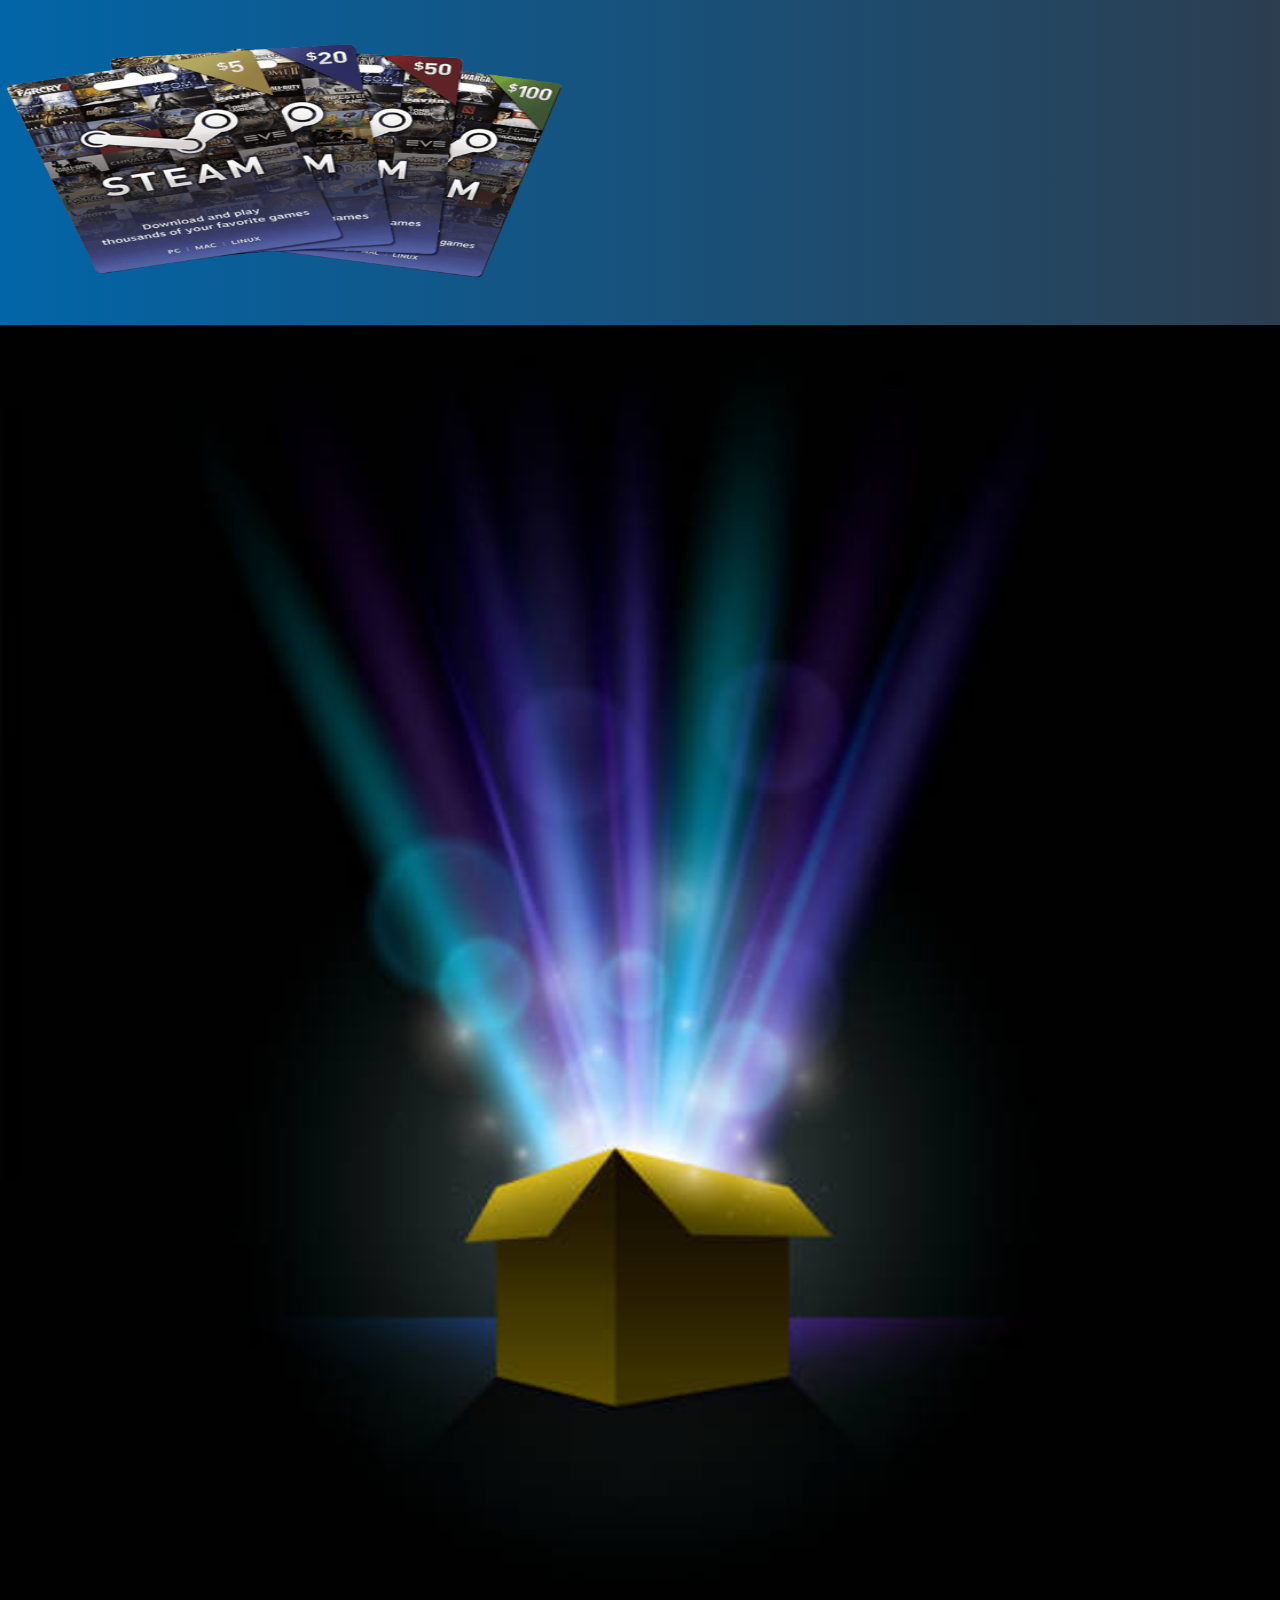
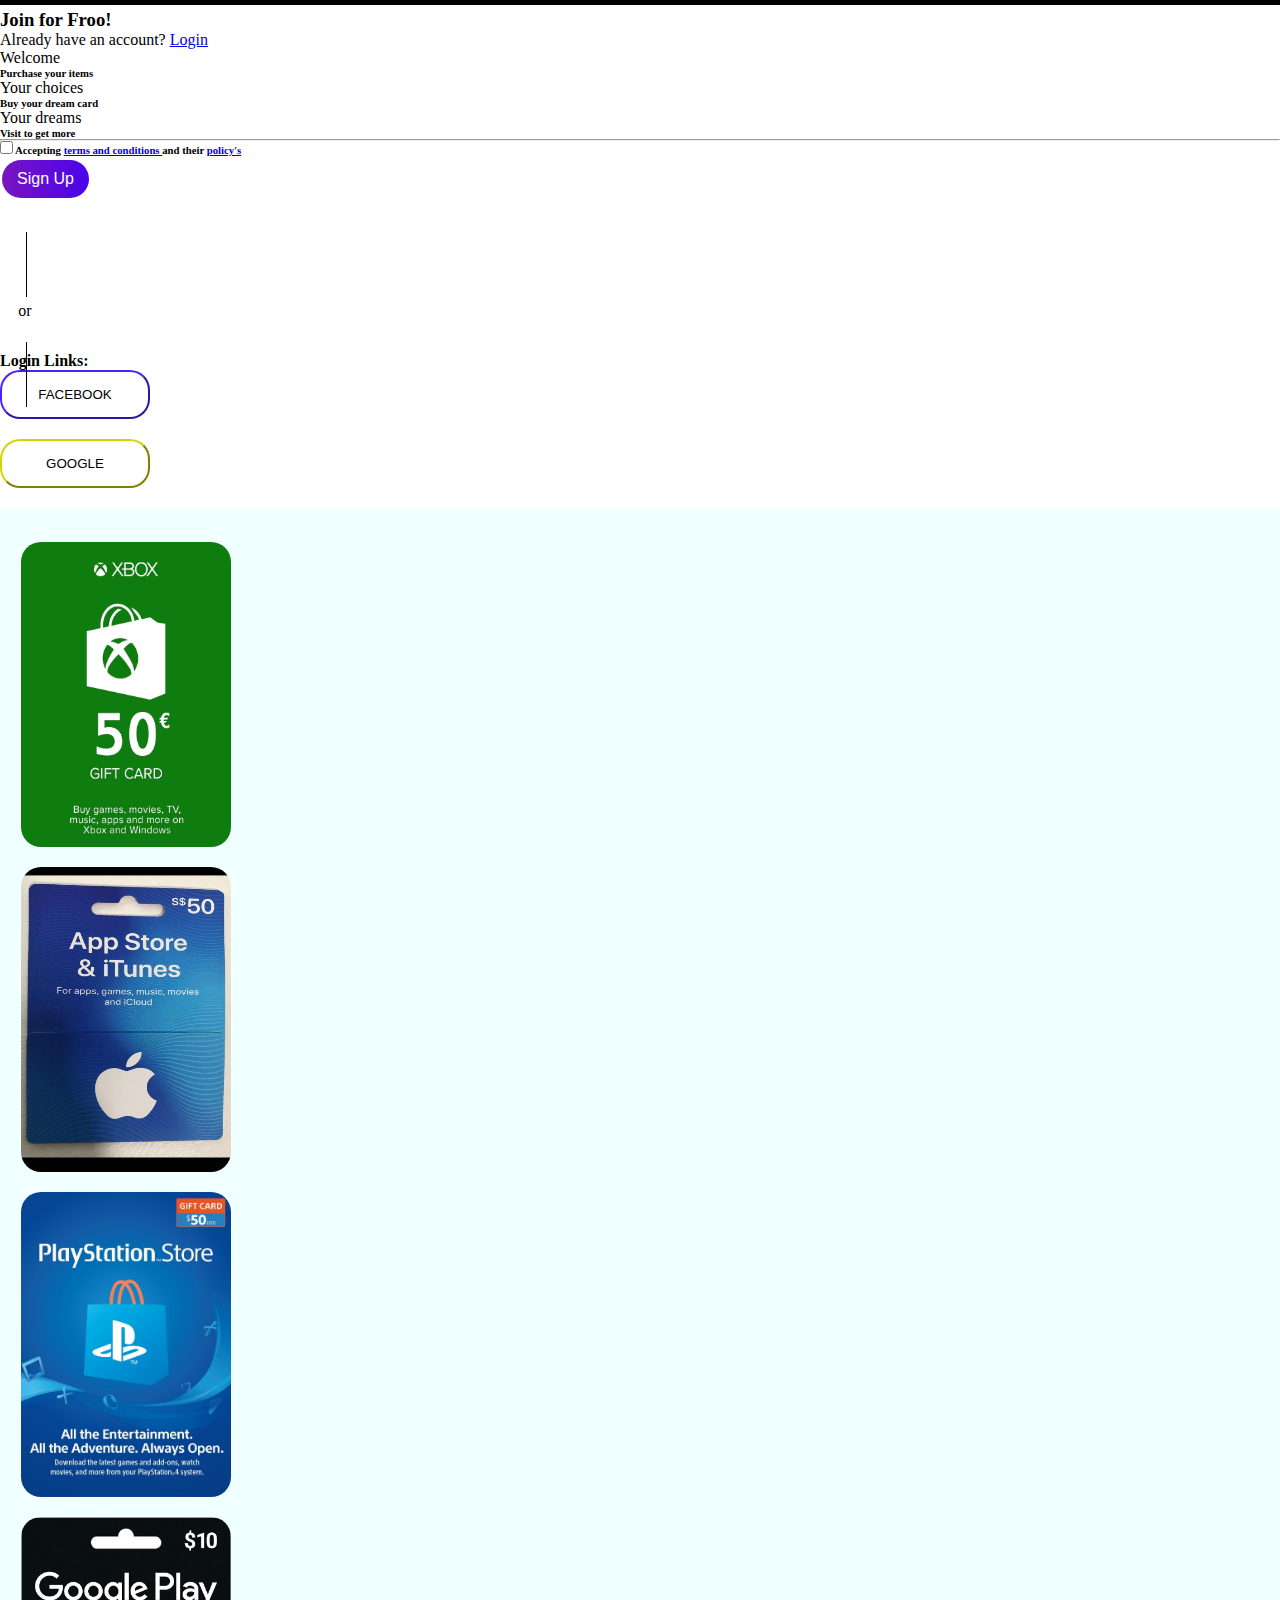
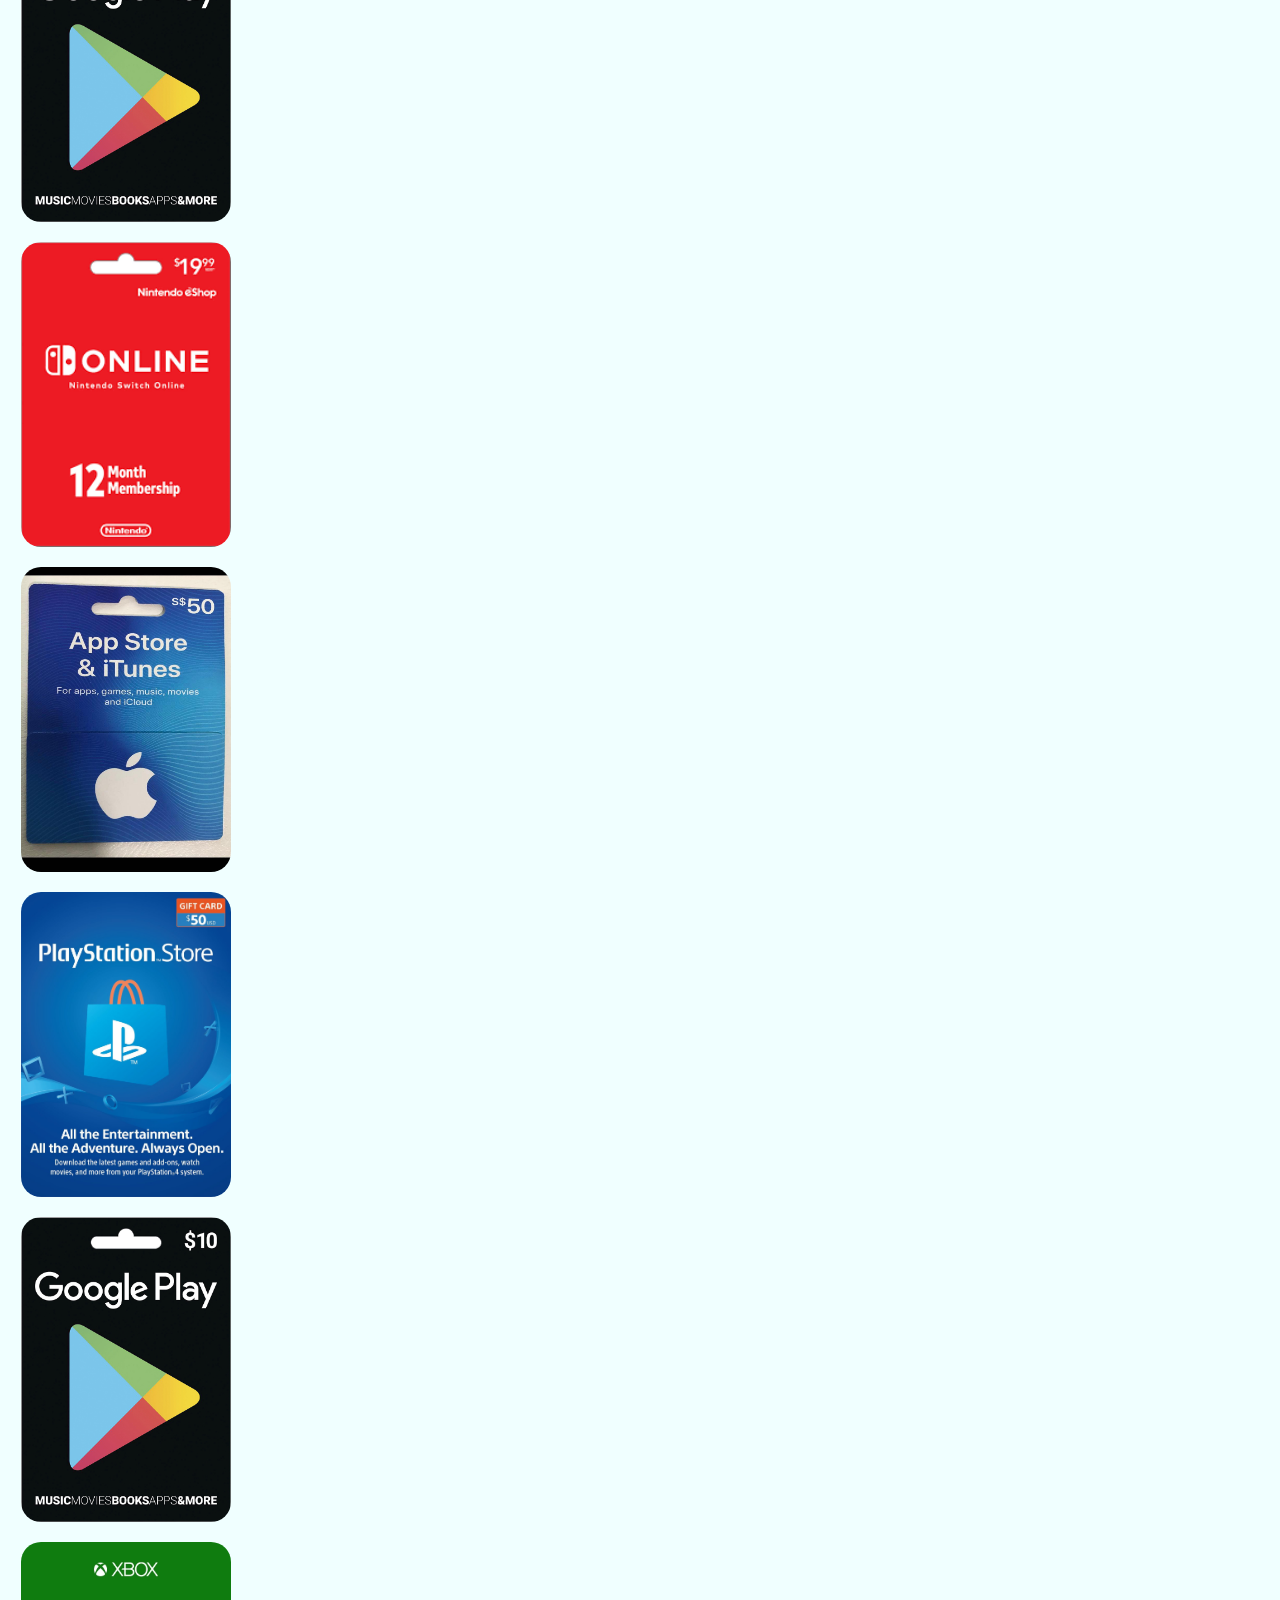
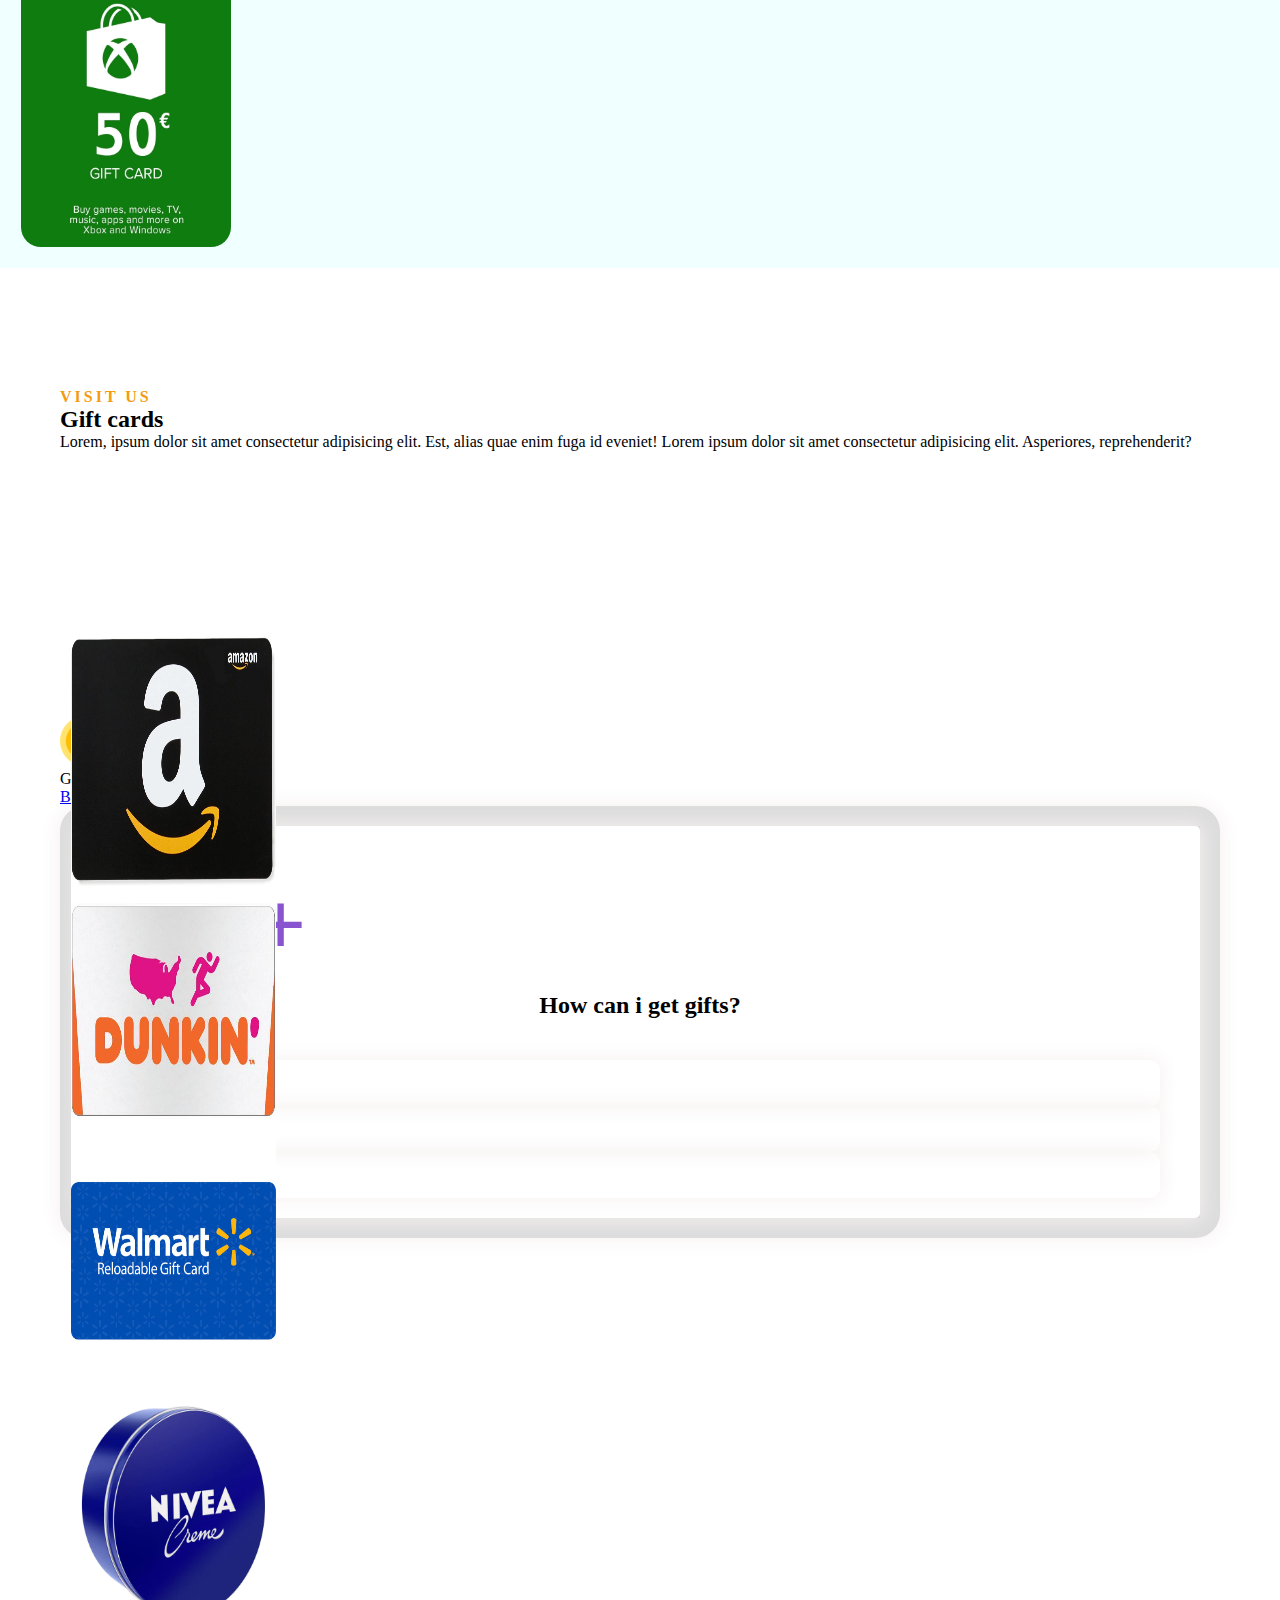
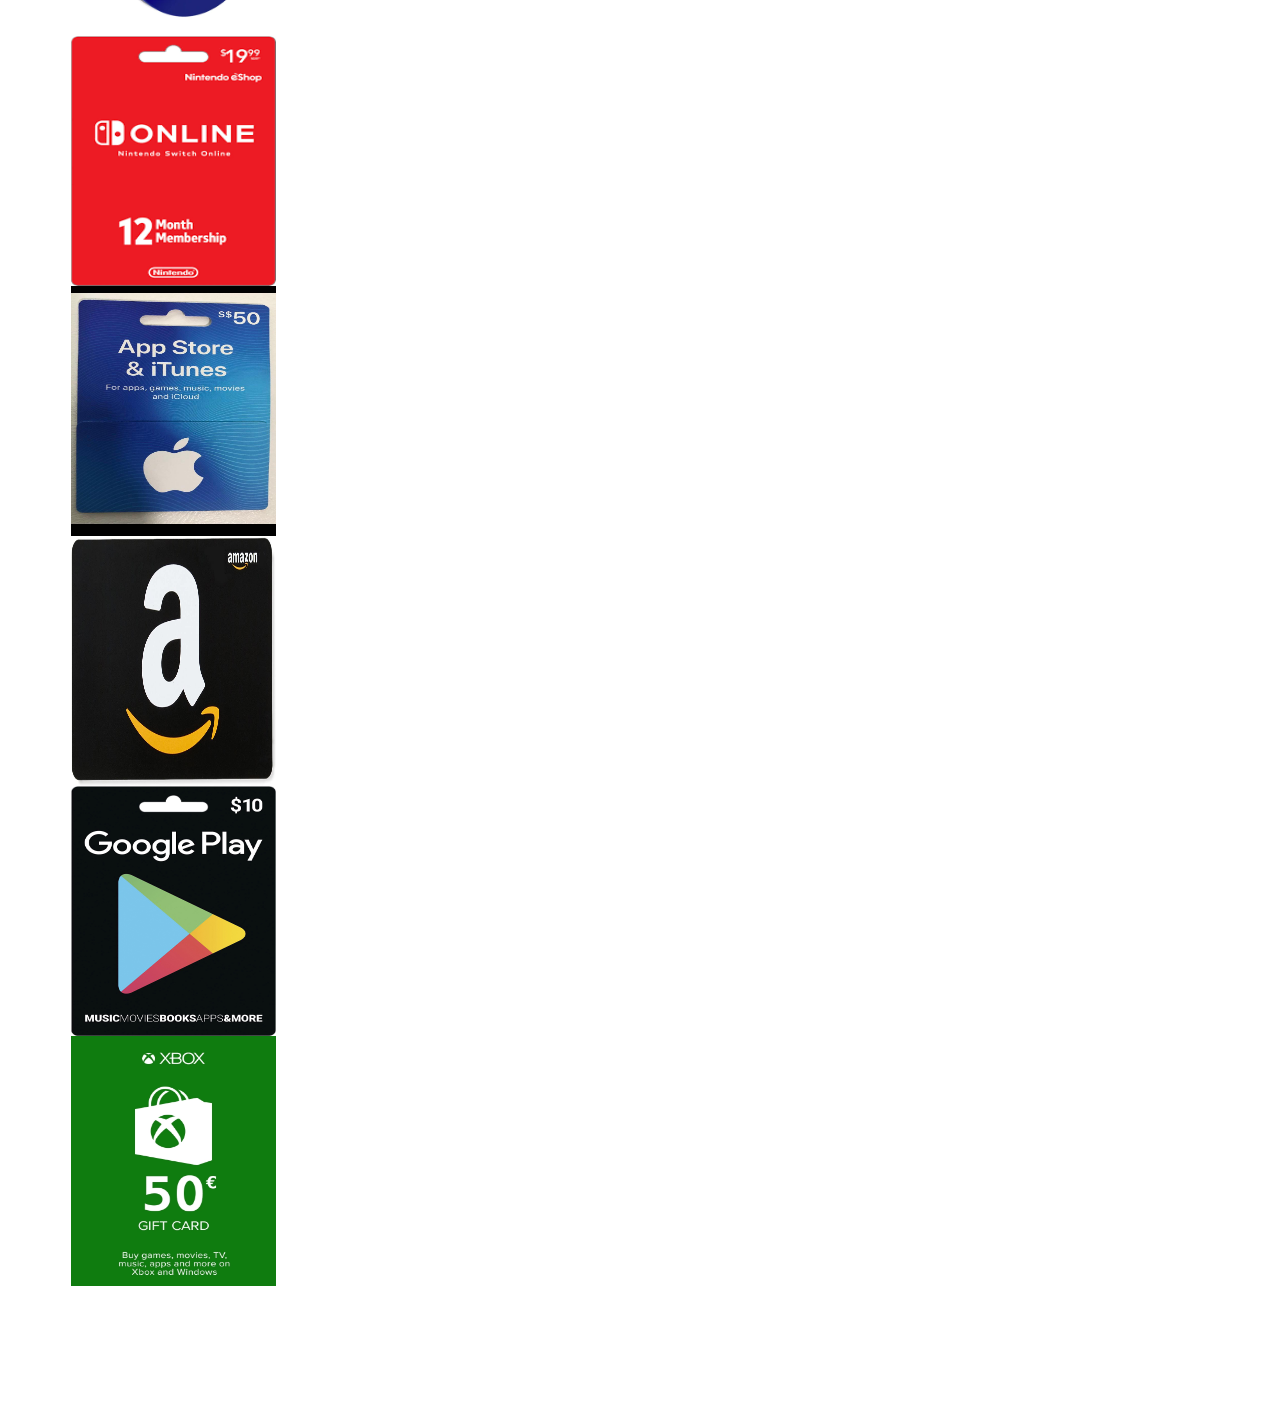
==== commit 1579eff0: "responsiveness done" ====
--- a/index.html
+++ b/index.html
@@ -4,7 +4,7 @@
     <meta charset="UTF-8" />
     <meta http-equiv="X-UA-Compatible" content="IE=edge" />
     <meta name="viewport" content="width=device-width, initial-scale=1.0" />
-    <title>Document</title>
+    <title>Project-1</title>
 
     <!-- bootstrap-cdn -->
     <link
@@ -14,10 +14,6 @@
       crossorigin="anonymous"
     />
 
-    <!-- <link
-      rel="stylesheet"
-      href="https://cdnjs.cloudflare.com/ajax/libs/OwlCarousel2/2.3.4/assets/owl.carousel.min.css"
-    /> -->
     <link
       rel="stylesheet"
       href="https://cdnjs.cloudflare.com/ajax/libs/OwlCarousel2/2.3.4/assets/owl.theme.default.css"
@@ -41,12 +37,13 @@
   integrity="sha512-f28cvdA4Bq3dC9X9wNmSx21rjWI+5piIW/uoc2LuQ67asKxfQjUow2MkcCNcfJiaLrHcGbed1wzYe3dlY4w9gA=="
   crossorigin="anonymous" referrerpolicy="no-referrer" />
 
+  <!-- style-sheet -->
   <link rel="stylesheet" href="style.css" />
-
   </head>
 
   <body>
     <header>
+      <!-- top-nav -->
       <nav class="navbar navbar-light">
         <div class="container-fluid p-0">
           <div class="d-flex justify-content-end w-100">
@@ -130,10 +127,11 @@
             ></button>
           </div>
           <div class="carousel-inner py-2 carousel-bg-info text-white">
-            <div class="carousel-item active" data-bs-interval="10000">
+            <!-- carousel-1 -->
+            <div class="carousel-item active" data-bs-interval="5000">
               <div class="row p-5 carousel-bg-info d-flex align-items-center">
-                <div class="col-lg-6">
-                  <div class="d-flex justify-content-start">
+                <div class="col-lg-6 banner-column-left">
+                  <div class="d-flex justify-content-start banner-column-left-icon">
                     <div
                       class="d-flex justify-content-evenly align-items-center"
                     >
@@ -141,11 +139,11 @@
                         <img
                           height="40px"
                           width="40px"
-                          src="/images/playstation-people.png"
+                          src="./images/playstation-people.png"
                           alt=""
                         />
                       </div>
-                      <h5 class="ms-2">Play station <br />group</h5>
+                      <h5 class="ms-2">Play station <br class="icon-br-tag" />group</h5>
                     </div>
                     <div
                       class="d-flex justify-content-evenly align-items-center"
@@ -154,7 +152,7 @@
                         <img
                           height="40px"
                           width="40px"
-                          src="/images/playicon.png"
+                          src="./images/playicon.png"
                           alt=""
                         />
                       </div>
@@ -162,7 +160,7 @@
                     </div>
                   </div>
                   <h1 class="text-uppercase mt-5">
-                    Play station <br />Store ps-plus ps-now <br />all region
+                    Play station <br class="title-br-tag" />Store ps-plus ps-now <br />all region
                     cards
                   </h1>
                   <h5 class="mt-4">
@@ -180,10 +178,12 @@
                 </div>
               </div>
             </div>
-            <div class="carousel-item" data-bs-interval="2000">
+
+            <!-- carousel-2 -->
+            <div class="carousel-item" data-bs-interval="5000">
               <div class="row p-5 panda-bg-info d-flex align-items-center">
-                <div class="col-lg-6">
-                  <div class="d-flex justify-content-start">
+                <div class="col-lg-6 banner-column-left">
+                  <div class="d-flex justify-content-start banner-column-left-icon">
                     <div
                       class="d-flex justify-content-evenly align-items-center"
                     >
@@ -191,11 +191,11 @@
                         <img
                           height="40px"
                           width="40px"
-                          src="/images/playstation-people.png"
+                          src="./images/playstation-people.png"
                           alt=""
                         />
                       </div>
-                      <h5 class="ms-2">Play xbox <br />group</h5>
+                      <h5 class="ms-2">Play xbox <br class="icon-br-tag" />group</h5>
                     </div>
                     <div
                       class="d-flex justify-content-evenly align-items-center"
@@ -204,7 +204,7 @@
                         <img
                           height="40px"
                           width="40px"
-                          src="/images/playicon.png"
+                          src="./images/playicon.png"
                           alt=""
                         />
                       </div>
@@ -212,10 +212,10 @@
                     </div>
                   </div>
                   <h1 class="text-uppercase mt-5">
-                    Play Xbox <br />Store xb-plus xb-now <br />all region
+                    Play Xbox <br class="title-br-tag" />Store xb-plus xb-now <br />all region
                     cards
                   </h1>
-                  <h5 class="mt-4">
+                  <h5 class="mt-4 mb-2">
                     <a href="#" class="text-white">Available now</a>
                   </h5>
                 </div>
@@ -230,10 +230,12 @@
                 </div>
               </div>
             </div>
-            <div class="carousel-item">
+
+            <!-- carousel-3 -->
+            <div class="carousel-item" data-bs-interval="5000">
               <div class="row p-5 panda-bg-info d-flex align-items-center">
-                <div class="col-lg-6">
-                  <div class="d-flex justify-content-start">
+                <div class="col-lg-6 banner-column-left">
+                  <div class="d-flex justify-content-start banner-column-left-icon">
                     <div
                       class="d-flex justify-content-evenly align-items-center"
                     >
@@ -241,11 +243,11 @@
                         <img
                           height="40px"
                           width="40px"
-                          src="/images/playstation-people.png"
+                          src="./images/playstation-people.png"
                           alt=""
                         />
                       </div>
-                      <h5 class="ms-2">Play stream <br />group</h5>
+                      <h5 class="ms-2">Play stream <br class="icon-br-tag" />group</h5>
                     </div>
                     <div
                       class="d-flex justify-content-evenly align-items-center"
@@ -254,7 +256,7 @@
                         <img
                           height="40px"
                           width="40px"
-                          src="/images/playicon.png"
+                          src="./images/playicon.png"
                           alt=""
                         />
                       </div>
@@ -262,7 +264,7 @@
                     </div>
                   </div>
                   <h1 class="text-uppercase mt-5">
-                    Play Stream <br />store st-plus st-now <br />all region
+                    Play Stream <br class="title-br-tag"/>store st-plus st-now <br />all region
                     cards
                   </h1>
                   <h5 class="mt-4">
@@ -284,35 +286,35 @@
         </div>
       </section>
 
-      <!-- under-banner-section -->
-      <section>
-        <div class="row">
-          <div class="col-lg-3">
-            <img height="100%" width="100%" src="/images/mystery-box2.png" alt="" />
-          </div>
-          <div class="col-lg-5 my-auto">
-            <div>
-              <div class="d-flex justify-content-between align-items-center">
-                <h3>Join for Froo!</h3>
-                <span>Already have an account? <a href="#">Login</a></span>
-              </div>
-            </div>
-
-            <div class="d-flex my-3 justify-content-">
-             
-              <p class="">Welcome</p>
-              <p class="login-middle1-text">Your choices</p>
-              <p class="login-middle2-text">Your dreams</p>
-            </div>
-            <div class="d-flex justify-content-between my-3">
-              <h6>Purchase your items</h6>
-              <h6>Buy your dream card</h6>
-              <h6>Visit to get more<a href="#"><i class="fa-solid fa-location-arrow ms-4"></i></a></h6>
-            </div>
-            
+      <!-- banner-below-mystery-section -->
+      <section class="mystery-section">
+        <div class="row mystery-row">
+          <div class="col-lg-3 mystery-image">
+            <img height="100%" width="100%" src="./images/mystery-box2.png" alt="" />
+          </div>
+
+          <div class="col-lg-5 my-auto mystery-joinfroo">
+            <div class="d-flex justify-content-between align-items-center join-div">
+              <h3>Join for Froo!</h3>
+              <span>Already have an account? <a href="#">Login</a></span>
+            </div>
+
+            <div class="row welcome-row">
+              <div class="col-lg-4 col-sm-4 welcome-column">
+                <p class="">Welcome</p>
+                <h6>Purchase your items</h6>
+              </div>
+              <div class="col-lg-4 col-sm-4 welcome-column">
+                <p class="">Your choices</p>
+                <h6>Buy your dream card</h6>
+              </div>
+              <div class="col-lg-4 col-sm-4 welcome-column">
+                <p class="">Your dreams</p>
+                <h6>Visit to get more<a href="#"><i class="fa-solid fa-location-arrow ms-3"></i></a></h6>
+              </div>
+            </div>
             <hr />
-            <div class="d-flex justify-content-between align-items-center ">
-              
+            <div class="d-flex justify-content-between align-items-center signup-div">
               <h6>
                 <input type="checkbox" name="" id="">
                 Accepting
@@ -320,25 +322,23 @@
                   >terms and conditions </a>and their  <a href="#">policy's</a
                 >
               </h6>
-              <h6>
                 <button class="buy-button buy-button1">
                   Sign Up <i class="fa-solid fa-caret-right ms-4"></i></i>
                 </button>
-              </h3>
-            </div>
-          </div>
-
-          <div class="col-lg-4 my-auto">
+            </div>
+          </div>
+
+          <div class="col-lg-4 my-auto social-link-column">
             <div class="d-flex justify-content-evenly">
              <span class="line">or</span>
              <div class="social-link">
               <h4 class="mt-3 mb-4">Login Links:</h4>
               <div class="demo-preview mt-3">
-                <button type="button" class="btn btn-primary btn-outline">FACEBOOK  <i class="fa-solid fa-caret-right ms-3"></i></button>
+                <button type="button" class="btn btn-primary btn-outline">FACEBOOK  <i class="fa-brands fa-facebook-f ms-3"></i></button>
                  
               </div>
               <div class="demo-preview">
-                <button type="button" class="btn btn-warning btn-outline">GOOGLE <i class="fa-solid fa-caret-right ms-4"></i></button>
+                <button type="button" class="btn btn-warning btn-outline">GOOGLE <i class="fa-brands fa-google ms-4"></i></i></button>
                  
               </div>
             </div>
@@ -348,7 +348,7 @@
         </div>
       </section>
 
-       <!-- Image Carousel -->
+       <!-- Image-card-carousel-section -->
     <section class="img-carousel-section py-5">
       <div class="bbb_viewed">
         <div class="">
@@ -389,7 +389,7 @@
                     <div class="owl-item">
                       <div class="card">
                         <div class="card_image">
-                          <img src="./images/xbox-gift-card.png" />
+                          <img src="./images/nintendo.png" />
                         </div>
                       </div>
                     </div>
@@ -430,7 +430,7 @@
       </div>
     </section>
 
-    <!-- Gift Card -->
+    <!-- Gift-card-section -->
     <section class="gift-card-section">
       <div class="row justify-content-between custom-height">
         <div class="col-lg-5 gift-card-left">
@@ -440,9 +440,8 @@
             <p class="fs-6 w-75 desc">Lorem, ipsum dolor sit amet consectetur adipisicing elit. Est, alias quae enim fuga id eveniet! Lorem ipsum dolor sit amet consectetur adipisicing elit. Asperiores, reprehenderit?</p>
           </div>
           <div class="d-flex align-items-center">
-            <div><img height="50px" width="50px" src="/images/dolar-logo.png" alt=""></div>
-            <p class="ms-4">Get some beutiful gifts from us <br><a href="#" class=" ">Browse our page</a></p>
-           
+            <div><img height="50px" width="50px" src="./images/dolar-logo.png" alt=""></div>
+            <p class="ms-4">Get some beautiful gifts from us <br><a href="#" class=" ">Browse our page</a></p>
           </div>
         </div>
         <div class="col-lg-7">
@@ -483,64 +482,64 @@
               <div class="bbb_main_container">
                 <div class="bbb_viewed_slider_container">
                   <div class="owl-carousel owl-theme bbb_viewed_slider bbb_viewed_slider_gift">
-                    <div class="owl-item">
-                      <div class="card">
+                    <div class="owl-item owl-item-card2">
+                      <div class="card card2">
                         <div class=" card_image2">
                           <img src="./images/amazon.jpg" />
                         </div>
                       </div>
                     </div>
-                    <div class="owl-item">
-                      <div class="card">
+                    <div class="owl-item owl-item-card2">
+                      <div class="card card2">
                         <div class=" card_image2">
                           <img src="./images/dankin-donut.png" />
                         </div>
                       </div>
                     </div>
-                    <div class="owl-item">
-                      <div class="card">
+                    <div class="owl-item owl-item-card2">
+                      <div class="card card2">
                         <div class=" card_image2">
                           <img src="./images/walmart.png" />
                         </div>
                       </div>
                     </div>
-                    <div class="owl-item">
-                      <div class="card">
+                    <div class="owl-item owl-item-card2">
+                      <div class="card card2">
                         <div class=" card_image2">
                           <img src="./images/nivea.png" />
                         </div>
                       </div>
                     </div>
-                    <div class="owl-item">
-                      <div class="card">
+                    <div class="owl-item owl-item-card2">
+                      <div class="card card2">
                         <div class=" card_image2">
                           <img src="./images/nintendo.png" />
                         </div>
                       </div>
                     </div>
-                    <div class="owl-item">
-                      <div class="card">
+                    <div class="owl-item owl-item-card2">
+                      <div class="card card2">
                         <div class=" card_image2">
                           <img src="./images/appstore.jpg" />
                         </div>
                       </div>
                     </div>
-                    <div class="owl-item">
-                      <div class="card">
+                    <div class="owl-item owl-item-card2">
+                      <div class="card card2">
                         <div class="card_image2">
                           <img src="./images/amazon.jpg" />
                         </div>
                       </div>
                     </div>
-                    <div class="owl-item">
-                      <div class="card">
+                    <div class="owl-item owl-item-card2">
+                      <div class="card card2">
                         <div class="card_image2">
                           <img src="./images/googleplay.png" />
                         </div>
                       </div>
                     </div>
-                    <div class="owl-item">
-                      <div class="card">
+                    <div class="owl-item owl-item-card2">
+                      <div class="card card2">
                         <div class=" card_image2">
                           <img src="./images/xbox-gift-card.png" />
                         </div>
@@ -593,7 +592,7 @@
               responsive:
               {
                 0: { items: 1 },
-                575: { items: 2 },
+                575: { items: 1 },
                 768: { items: 3 },
                 991: { items: 4 },
                 1199: { items: 6 }
@@ -618,10 +617,8 @@
   
 
         // Second Carousel
-
         if ($('.bbb_viewed_slider_gift').length) {
           var viewedSlider2 = $('.bbb_viewed_slider_gift');
-  
           viewedSlider2.owlCarousel(
             {
               loop: true,
--- a/style.css
+++ b/style.css
@@ -1,120 +1,150 @@
-*{
-    margin: 0px;
-    padding: 0px;
-    box-sizing: border-box;
-    outline: 0;
-}
-
-body{
+* {
+  margin: 0px;
+  padding: 0px;
+  box-sizing: border-box;
+}
+
+html,
+body {
   overflow-x: hidden;
 }
 
 .button {
-    background-color: #0265a7;
-    border: none;
-    color: white;
-    padding: 15px 30px;
-    text-align: center;
-    text-decoration: none;
-    display: inline-block;
-    font-size: 16px;
-    margin: 4px 2px;
-  }
-
-  .button1 {border-radius: 30px;}
-
-  .buy-button {
-    background-color: #0265a7;
-    border: none;
-    color: white;
-    padding: 10px 15px;
-    text-align: center;
-    text-decoration: none;
-    display: inline-block;
-    font-size: 16px;
-    margin: 4px 2px;
-  }
-
-  .buy-button1 {border-radius: 30px;}
-
-  
-  .navbar-light .navbar-nav .nav-item  .nav-link .active {
-    border-bottom: 2px solid yellowgreen !important;
-    margin: 0 10px;
-  }
-
-  .carousel-indicators [data-bs-target] {
-    
-    width: 14px !important;
-    height: 10px !important;
-    background-color: white !important;
-    border-radius: 100% !important;
-
-}
-
-  .carousel-bg-info{
-    background: linear-gradient(to right, #0265a7, #2c3e50);  
-  }
-
-
-  /* banner-below-section */
-
-  .login-middle1-text{
-    margin-left: 105px;
-  }
-  .login-middle2-text{
-    margin-left: 88px;
-  }
-
-  .line {
-    height: 150px;
-    width: 50px;
-    display: inline-block;
-    text-align:center;
-    padding-top: 100px;
-    position: relative;
+  background: linear-gradient(to right, #6a3093, #4c09e6);
+  border: none;
+  color: white;
+  padding: 15px 40px;
+  text-align: center;
+  text-decoration: none;
+  display: inline-block;
+  font-size: 16px;
+  margin: 4px 2px;
+}
+
+.button1 {
+  border-radius: 30px;
+}
+
+.buy-button {
+  background: linear-gradient(to right, #7914c1, #4904ea);
+  border: none;
+  color: white;
+  padding: 10px 15px;
+  text-align: center;
+  text-decoration: none;
+  display: inline-block;
+  font-size: 16px;
+  margin: 4px 2px;
+}
+
+.buy-button1 {
+  border-radius: 30px;
+}
+
+.navbar-light .navbar-nav .nav-item .nav-link .active {
+  border-bottom: 2px solid yellowgreen !important;
+  margin: 0 10px;
+}
+
+.carousel-indicators [data-bs-target] {
+  width: 14px !important;
+  height: 10px !important;
+  background-color: white !important;
+  border-radius: 100% !important;
+}
+
+.carousel-bg-info {
+  background: linear-gradient(to right, #0265a7, #2c3e50);
+}
+
+/* banner-section-media-query for responsiveness
+-------------------------------- */
+/*banner for mobile device */
+@media only screen and (max-width: 600px) and (min-width: 350px) {
+  .banner-column-left h1 {
+    font-size: 24px;
+  }
+  .banner-column-left-icon div h5 {
+    font-size: 15px;
+  }
+}
+
+/*banner for tablet device */
+@media only screen and (min-width: 601px) and (max-width: 991px) {
+  .banner-column-left h1 {
+    font-size: 25px;
+  }
+  .banner-column-left .banner-column-left-icon > div {
+    margin-right: 40px;
+  }
+  .banner-column-left .banner-column-left-icon div .icon-br-tag {
+    display: none;
+  }
+  .banner-column-left .title-br-tag {
+    display: none;
+  }
+  .banner-column-left-icon div h5 {
+    font-size: 20px;
+  }
+}
+
+/* banner-below-mystery-section */
+.login-middle1-text {
+  margin-left: 105px;
+}
+.login-middle2-text {
+  margin-left: 88px;
+}
+
+.line {
+  height: 150px;
+  width: 50px;
+  display: inline-block;
+  text-align: center;
+  padding-top: 100px;
+  position: relative;
 }
 
 .line:before {
-    border-left: 1px solid black;
-    content: "";
-    display: block;
-    height: 65px;
-    left: 26px;
-    position: absolute;
-    top: 30px;
-    width: 1px;
-    z-index: 0;
+  border-left: 1px solid black;
+  content: "";
+  display: block;
+  height: 65px;
+  left: 26px;
+  position: absolute;
+  top: 30px;
+  width: 1px;
+  z-index: 0;
 }
 
 .line:after {
-    border-left: 1px solid black;
-    content: "";
-    display: block;
-    height: 65px;
-    left: 26px;
-    position: absolute;
-    top: 140px;
-    width: 1px;
-    z-index: 0;
+  border-left: 1px solid black;
+  content: "";
+  display: block;
+  height: 65px;
+  left: 26px;
+  position: absolute;
+  top: 140px;
+  width: 1px;
+  z-index: 0;
 }
 
 .demo-preview .btn {
   margin-bottom: 20px;
   margin-right: 20px;
-  border-radius:20px;
+  border-radius: 20px;
   padding: 15px 30px;
 }
 .btn {
-  -webkit-transition: all .2s;
-  transition: all .2s;
+  -webkit-transition: all 0.2s;
+  transition: all 0.2s;
   -webkit-font-smoothing: antialiased;
   -moz-osx-font-smoothing: grayscale;
-  min-width: 150px
+  min-width: 150px;
 }
 
 .btn.btn-outline {
-  background: 0 0
+  background: 0 0;
 }
 
 .btn-outline.btn-primary {
@@ -123,25 +153,97 @@
 }
 .btn-outline.btn-warning {
   border-color: rgb(212, 212, 3);
-  color: black
+  color: black;
 }
 
 .btn-outline.btn-primary:focus,
 .btn-outline.btn-primary:hover {
-  color: #FFFFFF;
-  border-color:#4821f3;
+  color: #ffffff;
+  border-color: #4821f3;
   background-color: #4821f3;
 }
 
 .btn-outline.btn-warning:focus,
 .btn-outline.btn-warning:hover {
-  color: #FFFFFF;
-  border-color:rgb(212, 212, 3);
+  color: #ffffff;
+  border-color: rgb(212, 212, 3);
   background-color: rgb(212, 212, 3);
 }
 
-/* Image Carousel Section */
-
+/* mystery-section-responsiveness
+----------------------------------- */
+/* mystery section mobile-device */
+@media only screen and (max-width: 600px) and (min-width: 350px) {
+  .mystery-section .mystery-row .mystery-joinfroo .join-div {
+    display: block !important;
+    text-align: center;
+    padding: 25px 6px !important;
+  }
+  .mystery-section .mystery-row .mystery-joinfroo .join-div h3 {
+    font-size: 26px;
+  }
+  .mystery-section .mystery-row .mystery-joinfroo .welcome-row .welcome-column {
+    text-align: center !important;
+  }
+  .mystery-section .mystery-row .mystery-joinfroo .signup-div {
+    display: block !important;
+    text-align: center !important;
+    padding: 0px 15px;
+  }
+  .mystery-section .mystery-row .mystery-joinfroo .signup-div button {
+    display: block;
+    width: 200px;
+    margin: 25px auto !important;
+  }
+
+  .social-link-column div {
+    justify-content: center !important;
+  }
+}
+
+/* mystery section Tablet */
+@media only screen and (max-width: 991px) and (min-width: 601px) {
+  .mystery-section .mystery-row .mystery-joinfroo .join-div {
+    /* display: block !important; */
+    text-align: center;
+    padding: 25px 70px !important;
+  }
+  .mystery-section .mystery-row .mystery-joinfroo .join-div h3 {
+    font-size: 26px;
+  }
+  .mystery-section .mystery-row .mystery-joinfroo .welcome-row .welcome-column {
+    text-align: center !important;
+  }
+  .mystery-section .mystery-row .mystery-joinfroo .signup-div {
+    text-align: center !important;
+    padding: 0px 15px;
+  }
+
+  .social-link-column .line {
+    display: none !important;
+  }
+
+  .social-link {
+    display: flex;
+    align-items: center;
+    padding-top: 25px;
+  }
+  .social-link h4 {
+    font-size: 26px;
+    margin-top: 0px !important;
+    margin-right: 10px;
+  }
+
+  .demo-preview {
+    margin: 0px !important;
+  }
+  .mystery-section .mystery-row .mystery-joinfroo .signup-div button {
+    display: block;
+    width: 200px;
+  }
+}
+
+/* Image-Card-Carousel-Section */
 .home-demo .item {
   background: #ff3f4d;
 }
@@ -177,13 +279,10 @@
   width: 100%;
   height: 100%;
   border-radius: 20px;
-  /* object-fit: cover; */
-}
-.card .card_image{
+}
+.card .card_image {
   width: 100%;
   height: 100%;
-  /* border-radius: 35px; */
-  /* object-fit: cover; */
 }
 .card .card_image2 img {
   width: 100%;
@@ -214,211 +313,229 @@
   color: black;
 }
 
-/* Carouesl */
- .bbb_viewed .card_image2{
-     height: 100%;
- }
- .gift_bbb_viewed{
-  margin-top: -245px;
- }
-
- .gift_bbb_viewed .card{
+/* Carousel */
+.bbb_viewed .card_image2 {
+  height: 100%;
+}
+.gift_bbb_viewed {
+  margin-top: -256px;
+}
+
+.gift_bbb_viewed .card {
   width: 200px;
-  border-radius: 0;;
+  border-radius: 0;
   height: 300px;
- }
-
- .bbb_viewed div{
+}
+.gift_bbb_viewed .card2 {
+  width: 205px;
+  border-radius: 0;
+  height: 250px;
+  padding: 0;
+}
+
+.bbb_viewed div {
   position: relative;
   text-align: right;
- }
-
- .bbb_main_container{
-    padding: 11px;
- }
-
- .bbb_viewed_title_container {
-     border-bottom: solid 1px #dadada
- }
-
- .bbb_viewed_title {
-         margin-bottom: 16px;
-    margin-top: 8px;
-
- }
-
- .bbb_viewed_nav_container {
-     position: absolute;
-     right: -5px;
-     bottom: 14px
- }
-
- .bbb_viewed_nav {
-     display: inline-block;
-     cursor: pointer
- }
-
- .bbb_viewed_nav i {
-     color: #dadada;
-     font-size: 18px;
-     padding: 5px;
-     -webkit-transition: all 200ms ease;
-     -moz-transition: all 200ms ease;
-     -ms-transition: all 200ms ease;
-     -o-transition: all 200ms ease;
-     transition: all 200ms ease
- }
-
- .bbb_viewed_nav:hover i {
-     color: #606264
- }
-
- .bbb_viewed_prev {
-     margin-right: 15px
- }
-
- .bbb_viewed_slider_container {
-     padding-top: 13px;
- }
-
- .bbb_viewed_item {
-     width: 100%;
-     background: #FFFFFF;
-     border-radius: 2px;
-     padding-top: 25px;
-     padding-bottom: 25px;
-     padding-left: 30px;
-     padding-right: 30px
- }
-
- .bbb_viewed_image {
-    width: 150px;
-    height: 150px;
- }
-
- .bbb_viewed_image img {
-     display: block;
-     max-width: 100%
- }
-
- .bbb_viewed_content {
-     width: 100%;
-     margin-top: 25px
- }
-
- .bbb_viewed_price {
-     font-size: 16px;
-     color: #000000;
-     font-weight: 500
- }
-
- .bbb_viewed_item.discount .bbb_viewed_price {
-     color: #df3b3b
- }
-
- .bbb_viewed_price span {
-     position: relative;
-     font-size: 12px;
-     font-weight: 400;
-     color: rgba(0, 0, 0, 0.6);
-     margin-left: 8px
- }
-
- .bbb_viewed_price span::after {
-     display: block;
-     position: absolute;
-     top: 6px;
-     left: -2px;
-     width: calc(100% + 4px);
-     height: 1px;
-     background: #8d8d8d;
-     content: ''
- }
-
- .bbb_viewed_name {
-     margin-top: 3px
- }
-
- .bbb_viewed_name a {
-     font-size: 14px;
-     color: #000000;
-     -webkit-transition: all 200ms ease;
-     -moz-transition: all 200ms ease;
-     -ms-transition: all 200ms ease;
-     -o-transition: all 200ms ease;
-     transition: all 200ms ease
- }
-
- .bbb_viewed_name a:hover {
-     color: #0e8ce4
- }
-
- .item_marks {
-     position: absolute;
-     top: 18px;
-     left: 18px
- }
-
- .item_mark {
-     display: none;
-     width: 36px;
-     height: 36px;
-     border-radius: 50%;
-     color: #FFFFFF;
-     font-size: 10px;
-     font-weight: 500;
-     line-height: 36px;
-     text-align: center
- }
-
- .item_discount { 
-     background: #df3b3b;
-     margin-right: 5px
- }
-
- .item_new {
-     background: #0e8ce4
- }
-
- .bbb_viewed_item.discount .item_discount {
-     display: inline-block
- }
-
- .bbb_viewed_item.is_new .item_new {
-     display: inline-block
- }
-
- .owl-theme .owl-controls .owl-buttons div {
-    color: #000;
-    background: transparent;
-    font-size: 20px;
-    padding: 0;
-}
-
+}
+
+.bbb_main_container {
+  padding: 11px;
+}
+
+.bbb_viewed_title_container {
+  border-bottom: solid 1px #dadada;
+}
+
+.bbb_viewed_title {
+  margin-bottom: 16px;
+  margin-top: 8px;
+}
+
+.bbb_viewed_nav_container {
+  position: absolute;
+  right: -5px;
+  bottom: 14px;
+}
+
+.bbb_viewed_nav {
+  display: inline-block;
+  cursor: pointer;
+}
+
+.bbb_viewed_nav i {
+  color: #dadada;
+  font-size: 18px;
+  padding: 5px;
+  -webkit-transition: all 200ms ease;
+  -moz-transition: all 200ms ease;
+  -ms-transition: all 200ms ease;
+  -o-transition: all 200ms ease;
+  transition: all 200ms ease;
+}
+
+.bbb_viewed_nav:hover i {
+  color: #606264;
+}
+
+.bbb_viewed_prev {
+  margin-right: 15px;
+}
+
+.bbb_viewed_slider_container {
+  padding-top: 13px;
+}
+
+.bbb_viewed_item {
+  width: 100%;
+  background: #ffffff;
+  border-radius: 2px;
+  padding-top: 25px;
+  padding-bottom: 25px;
+  padding-left: 30px;
+  padding-right: 30px;
+}
+
+.bbb_viewed_image {
+  width: 150px;
+  height: 150px;
+}
+
+.bbb_viewed_image img {
+  display: block;
+  max-width: 100%;
+}
+
+.bbb_viewed_content {
+  width: 100%;
+  margin-top: 25px;
+}
+
+.bbb_viewed_price {
+  font-size: 16px;
+  color: #000000;
+  font-weight: 500;
+}
+
+.bbb_viewed_item.discount .bbb_viewed_price {
+  color: #df3b3b;
+}
+
+.bbb_viewed_price span {
+  position: relative;
+  font-size: 12px;
+  font-weight: 400;
+  color: rgba(0, 0, 0, 0.6);
+  margin-left: 8px;
+}
+
+.bbb_viewed_price span::after {
+  display: block;
+  position: absolute;
+  top: 6px;
+  left: -2px;
+  width: calc(100% + 4px);
+  height: 1px;
+  background: #8d8d8d;
+  content: "";
+}
+
+.bbb_viewed_name {
+  margin-top: 3px;
+}
+
+.bbb_viewed_name a {
+  font-size: 14px;
+  color: #000000;
+  -webkit-transition: all 200ms ease;
+  -moz-transition: all 200ms ease;
+  -ms-transition: all 200ms ease;
+  -o-transition: all 200ms ease;
+  transition: all 200ms ease;
+}
+
+.bbb_viewed_name a:hover {
+  color: #0e8ce4;
+}
+
+.item_marks {
+  position: absolute;
+  top: 18px;
+  left: 18px;
+}
+
+.item_mark {
+  display: none;
+  width: 36px;
+  height: 36px;
+  border-radius: 50%;
+  color: #ffffff;
+  font-size: 10px;
+  font-weight: 500;
+  line-height: 36px;
+  text-align: center;
+}
+
+.item_discount {
+  background: #df3b3b;
+  margin-right: 5px;
+}
+
+.item_new {
+  background: #0e8ce4;
+}
+
+.bbb_viewed_item.discount .item_discount {
+  display: inline-block;
+}
+
+.bbb_viewed_item.is_new .item_new {
+  display: inline-block;
+}
+
+.owl-theme .owl-controls .owl-buttons div {
+  color: #000;
+  background: transparent;
+  font-size: 20px;
+  padding: 0;
+}
+
+/* image-card-carousel-responsiveness
+----------------------------------- */
+/* image-card-carousel-responsiveness for mobile device */
+@media only screen and (max-width: 600px) and (min-width: 350px) {
+  .owl-item .card {
+    width: 360px !important;
+    height: 395px !important;
+    border-radius: 25px;
+  }
+}
+
+/* image-card-carousel-responsiveness for tablet device */
+/* it is done
+---------------*/
 
 /* gift-cards-section */
-.gift-card-section{
+.gift-card-section {
   padding: 120px 60px;
 }
-.gift-card-left{
+.gift-card-left {
   /* padding-bottom: 400px; */
 }
-.gift-card-left div .desc{
-  padding-bottom: 325px;
-}
-.gift-card-outer-right{
+.gift-card-left div .desc {
+  padding-bottom: 265px;
+}
+.gift-card-outer-right {
   border: 20px solid gainsboro;
   box-shadow: 0px 0px 20px 2px rgb(247, 241, 241);
   border-radius: 25px;
   height: 100%;
 }
-.gift-card-inner-right{
+.gift-card-inner-right {
   padding: 20px 40px;
   box-shadow: 0px 0px 20px 2px rgb(247, 241, 241);
-
-}
-
-.gift-card-color{
+}
+
+.gift-card-color {
   padding: 5px 10px;
   border-radius: 10px;
   box-shadow: 0px 0px 20px 2px rgb(247, 241, 241);
@@ -427,75 +544,166 @@
   color: #871fef6a;
 }
 
-.letter-space{
+.letter-space {
   letter-spacing: 3px;
-   text-transform: uppercase;
-   color: #f39c12;
-   font-weight: bold;
-}
-
-.custom-height{
+  text-transform: uppercase;
+  color: #f39c12;
+  font-weight: bold;
+}
+
+.custom-height {
   height: 480px;
 }
 
-.inner-right-left-content{
-
-}
-
-.inner-right-left-content h6{
+.inner-right-left-content {
+}
+
+.inner-right-left-content h6 {
   font-size: 24px;
   font-weight: bold;
 }
 
-.inner-right-left-content h1{
+.inner-right-left-content h1 {
   font-size: 90px;
   color: #8854d0;
 }
 
-.inner-right-left-content h5{
+.inner-right-left-content h5 {
   font-weight: bold;
 }
 
-.inner-right-right-content{
-  
+.inner-right-right-content {
 }
 
 .inner-right-right-content h6 {
+  font-size: 24px;
+  font-weight: bold;
+  margin-bottom: 41px;
+  text-align: center;
+}
+
+.inner-right-right-content i {
+}
+
+.inner-right-right-content p {
+  font-weight: bold;
+  color: #a55eea;
+}
+
+/* gift-card-section responsiveness
+----------------------------------- */
+/* gift-card-responsiveness for mobile device */
+@media only screen and (max-width: 600px) and (min-width: 350px) {
+  .gift-card-section {
+    padding: 60px 35px;
+  }
+  .gift-card-left div {
+    text-align: center;
+  }
+  .gift-card-left div .letter-space {
+    font-size: 20px;
+  }
+  .gift-card-left div h2 {
     font-size: 24px;
-    font-weight: bold;
-    margin-bottom: 41px;
+    margin-top: 10px !important;
+    margin-bottom: 12px !important;
+  }
+  .gift-card-left div .desc {
+    width: 100% !important;
+    font-size: 18px;
+    padding-bottom: 378px;
+  }
+
+  .gift_bbb_viewed .owl-item-card2 {
+    width: 100%;
+  }
+
+  .gift_bbb_viewed .card2 {
+    width: 100% !important;
+    height: 300px !important;
+  }
+
+  .gift_bbb_viewed {
+    margin-top: -268px;
+  }
+  .owl-buttons {
+    padding-top: 15px;
+  }
+
+  .gift-card-outer-right {
+    margin-top: 40px;
+  }
+  .inner-right-left-content {
     text-align: center;
-}
-
-.inner-right-right-content i{
-
-}
-
-.inner-right-right-content p{
-  font-weight: bold;
-    color: #a55eea;
-}
-
-
-
-
-/* gift-cards-section */
-/* .gift-card-outer-right{
-  border: 20px solid gainsboro;
-  box-shadow: 0px 0px 20px 2px rgb(247, 241, 241);
-  border-radius: 25px;
-}
-.gift-card-inner-right{
-  padding: 20px 40px;
-  box-shadow: 0px 0px 20px 2px rgb(247, 241, 241);
-
-}
-
-.gift-card-color{
-  padding: 5px 10px;
-  border-radius: 10px;
-  box-shadow: 0px 0px 20px 2px rgb(247, 241, 241);
-}
-.gift-card-color i {
-  color: #871fef6a;
-} */+  }
+  .inner-right-left-content h1 {
+    font-size: 50px;
+    padding: 0px 50px;
+  }
+  .inner-right-left-content h6 {
+    font-weight: normal !important;
+  }
+  .inner-right-left-content h5 {
+    font-weight: normal !important;
+  }
+  .gift-card-inner-right {
+    padding: 16px 6px;
+  }
+  .inner-right-right-content h6 {
+    font-size: 22px;
+    margin-top: 25px;
+    font-weight: normal;
+    margin-bottom: 29px;
+  }
+}
+
+/* gift-card-responsiveness for tablet device */
+@media only screen and (max-width: 991px) and (min-width: 601px) {
+  .gift-card-section {
+    padding: 60px 35px;
+  }
+
+  .gift-card-left div {
+    text-align: center;
+  }
+  .gift-card-left div .letter-space {
+    font-size: 20px;
+  }
+  .gift-card-left div h2 {
+    font-size: 24px;
+    margin-top: 10px !important;
+    margin-bottom: 12px !important;
+  }
+  .gift-card-left div .desc {
+    width: 100% !important;
+    font-size: 18px;
+    padding-bottom: 260px;
+  }
+  .gift_bbb_viewed {
+    margin-top: -322px;
+  }
+  .owl-buttons {
+    padding-top: 15px;
+  }
+
+  .gift-card-outer-right {
+    margin-top: 40px;
+  }
+  .inner-right-left-content {
+    display: flex;
+    align-items: center;
+    justify-content: center;
+  }
+  .inner-right-left-content h1 {
+    font-size: 50px;
+    padding: 0px 50px;
+  }
+  .inner-right-left-content h5 {
+    font-size: 24px;
+}
+  .inner-right-right-content h6 {
+    font-size: 25px;
+    margin-top: 25px;
+    margin-bottom: 29px;
+  }
+}
